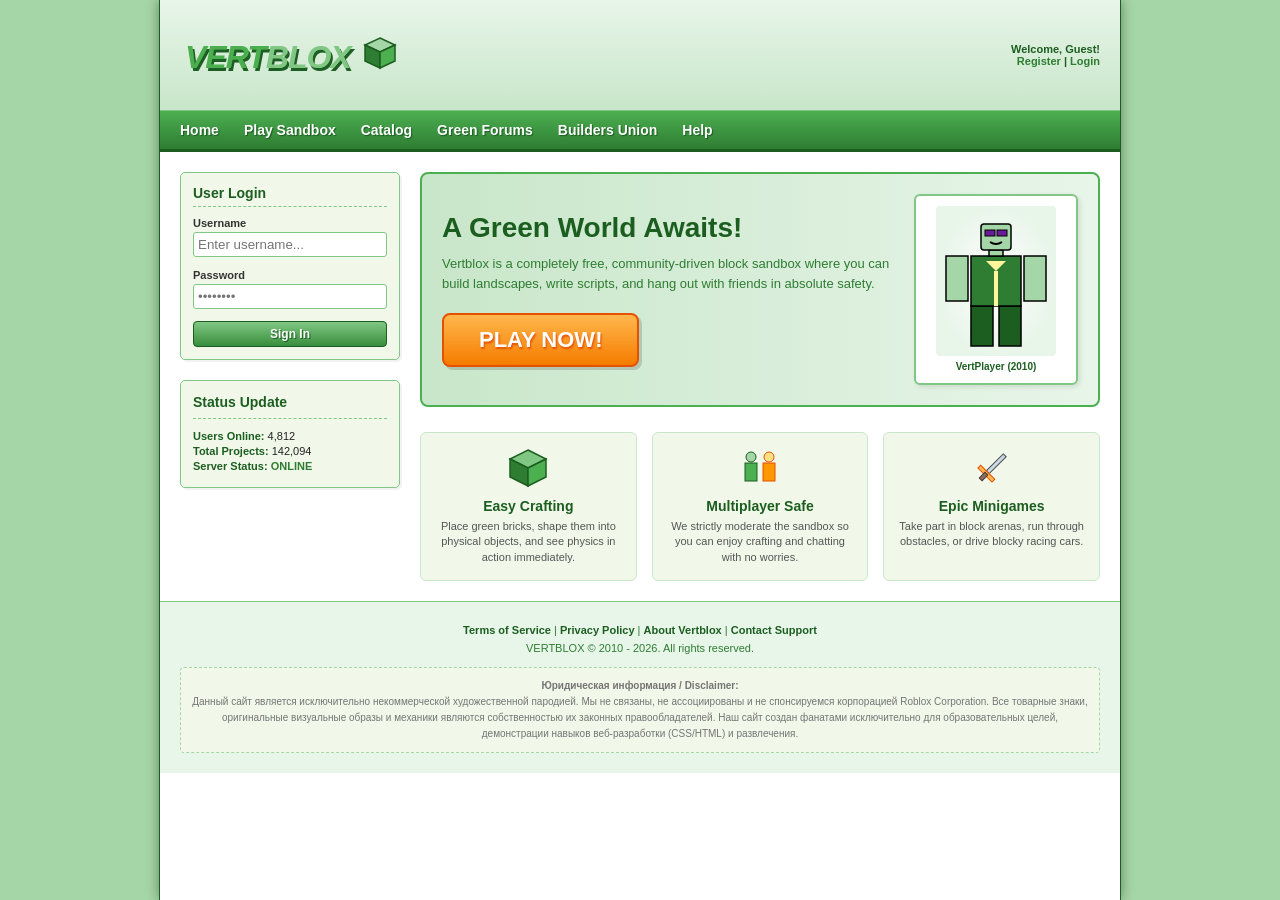
==== index.html @ 9834a373 "Rename index..html to index.html" ====
<!DOCTYPE html>
<html lang="ru">
<head>
    <meta charset="UTF-8">
    <title>VERTBLOX: Free Virtual Green Sandbox & Building Game</title>
    <style>
        /* Общие стили Web 2.0 (Эпоха 2010 года) */
        body {
            background: #a5d6a7 url('https://web.archive.org/web/20100528145241im_/http://www.roblox.com/images/Template/sub_background.gif') repeat-x top center;
            font-family: Arial, Helvetica, sans-serif;
            margin: 0;
            padding: 0;
            font-size: 12px;
            color: #222;
        }

        /* Главный контейнер */
        #Container {
            width: 960px;
            margin: 0 auto;
            background-color: #ffffff;
            box-shadow: 0 0 12px rgba(0, 0, 0, 0.4);
            min-height: 100vh;
            border-left: 1px solid #1b5e20;
            border-right: 1px solid #1b5e20;
        }

        /* Шапка сайта */
        #Header {
            background: #c8e6c9 linear-gradient(to bottom, #e8f5e9, #c8e6c9);
            height: 110px;
            padding: 0 20px;
            display: flex;
            align-items: center;
            justify-content: space-between;
            border-bottom: 1px solid #81c784;
            position: relative;
        }

        /* Уникальный зелёный логотип VERTBLOX */
        .LogoContainer {
            display: flex;
            align-items: center;
            text-decoration: none;
            cursor: pointer;
        }

        /* Зелёная панель навигации с глянцем */
        #NavigationBar {
            background: #2e7d32 linear-gradient(to bottom, #4caf50, #2e7d32);
            height: 38px;
            display: flex;
            align-items: center;
            padding: 0 20px;
            border-bottom: 3px solid #1b5e20;
        }

        #NavigationBar a {
            color: #ffffff;
            text-decoration: none;
            font-weight: bold;
            font-size: 14px;
            margin-right: 25px;
            text-shadow: 1px 1px 1px #1b5e20;
        }

        #NavigationBar a:hover {
            color: #ccff90;
            text-decoration: underline;
        }

        /* Панель статуса авторизации в шапке */
        .AuthStatus {
            font-size: 11px;
            color: #1b5e20;
            font-weight: bold;
            text-align: right;
        }

        .AuthStatus a {
            color: #2e7d32;
            text-decoration: none;
        }

        .AuthStatus a:hover {
            text-decoration: underline;
        }

        /* Основной макет страницы */
        #MainContent {
            padding: 20px;
            display: flex;
            gap: 20px;
        }

        /* Левая колонка (Авторизация) */
        #LeftColumn {
            width: 220px;
            flex-shrink: 0;
        }

        .WidgetBox {
            border: 1px solid #81c784;
            background-color: #f1f8e9;
            border-radius: 5px;
            padding: 12px;
            margin-bottom: 20px;
            box-shadow: 2px 2px 0px rgba(0, 0, 0, 0.05);
        }

        .WidgetBox h3 {
            margin: 0 0 10px 0;
            font-size: 14px;
            color: #1b5e20;
            border-bottom: 1px dashed #81c784;
            padding-bottom: 5px;
        }

        /* Поля ввода в стиле 2010 */
        .InputLabel {
            font-weight: bold;
            font-size: 11px;
            color: #333;
            margin-bottom: 3px;
            display: block;
        }

        .StyledInput {
            width: 100%;
            padding: 4px;
            border: 1px solid #81c784;
            border-radius: 3px;
            box-sizing: border-box;
            margin-bottom: 12px;
            background-color: #ffffff;
            font-family: Arial, sans-serif;
        }

        .StyledInput:focus {
            border-color: #4caf50;
            outline: none;
            box-shadow: 0 0 3px rgba(76, 175, 80, 0.5);
        }

        /* Глянцевые 2010 кнопки */
        .GreenButton {
            background: #4caf50 linear-gradient(to bottom, #81c784, #388e3c);
            border: 1px solid #1b5e20;
            color: white;
            padding: 5px 15px;
            font-weight: bold;
            font-size: 12px;
            cursor: pointer;
            border-radius: 4px;
            text-shadow: 1px 1px 0px #1b5e20;
            display: inline-block;
            text-align: center;
            text-decoration: none;
        }

        .GreenButton:hover {
            background: #66bb6a linear-gradient(to bottom, #98ee99, #2e7d32);
        }

        /* Правая колонка (Главное промо-представление) */
        #RightColumn {
            flex-grow: 1;
        }

        /* Большой рекламный блок-слайдер */
        .HeroBanner {
            background: #e8f5e9 linear-gradient(to right, #c8e6c9, #e8f5e9);
            border: 2px solid #4caf50;
            border-radius: 8px;
            padding: 20px;
            display: flex;
            align-items: center;
            justify-content: space-between;
            margin-bottom: 25px;
            position: relative;
            overflow: hidden;
        }

        .HeroText {
            max-width: 450px;
        }

        .HeroText h1 {
            font-size: 28px;
            margin: 0 0 10px 0;
            color: #1b5e20;
            font-family: "Arial Black", sans-serif;
        }

        .HeroText p {
            font-size: 13px;
            line-height: 1.5;
            color: #2e7d32;
            margin: 0 0 20px 0;
        }

        /* Огромная кнопка "PLAY NOW" */
        .PlayButton {
            background: #ff9800 linear-gradient(to bottom, #ffb74d, #f57c00);
            border: 2px solid #e65100;
            color: white !important;
            padding: 12px 35px;
            font-size: 22px;
            font-weight: 900;
            font-family: "Arial Black", sans-serif;
            text-shadow: 1px 2px 2px #e65100;
            border-radius: 8px;
            cursor: pointer;
            box-shadow: 3px 3px 0px rgba(0,0,0,0.15);
            text-decoration: none;
            display: inline-block;
        }

        .PlayButton:hover {
            background: #ffa726 linear-gradient(to bottom, #ffe082, #ef6c00);
            box-shadow: 1px 1px 0px rgba(0,0,0,0.15);
        }

        /* Сетка достоинств игры */
        .PromoGrid {
            display: grid;
            grid-template-columns: repeat(3, 1fr);
            gap: 15px;
        }

        .PromoCard {
            border: 1px solid #c8e6c9;
            background-color: #f1f8e9;
            border-radius: 6px;
            padding: 15px;
            text-align: center;
        }

        .PromoCard h4 {
            margin: 10px 0 5px 0;
            font-size: 14px;
            color: #1b5e20;
        }

        .PromoCard p {
            font-size: 11px;
            color: #555;
            line-height: 1.4;
            margin: 0;
        }

        /* Футер (Дисклеймеры) */
        #Footer {
            border-top: 1px solid #81c784;
            background-color: #e8f5e9;
            padding: 20px;
            text-align: center;
            font-size: 11px;
            color: #2e7d32;
            line-height: 1.6;
        }

        #Footer a {
            color: #1b5e20;
            font-weight: bold;
            text-decoration: none;
        }

        #Footer a:hover {
            text-decoration: underline;
        }

        .LegalNotice {
            margin-top: 10px;
            font-size: 10px;
            color: #757575;
            background-color: #f1f8e9;
            border: 1px dashed #a5d6a7;
            padding: 10px;
            border-radius: 4px;
        }
    </style>
</head>
<body>

<div id="Container">
    
    <!-- Шапка сайта -->
    <div id="Header">
        <!-- Авторский Логотип VERTBLOX (SVG) -->
        <a href="#" class="LogoContainer">
            <svg width="220" height="50" viewBox="0 0 220 50" xmlns="http://www.w3.org/2000/svg">
                <!-- 3D эффект букв -->
                <defs>
                    <filter id="shadow" x="-10%" y="-10%" width="120%" height="120%">
                        <feDropShadow dx="2" dy="3" stdDeviation="0" flood-color="#1b5e20"/>
                    </filter>
                </defs>
                <!-- Текст VERTBLOX наклонным шрифтом в стиле 2010 -->
                <text x="5" y="38" fill="#4caf50" font-family="'Arial Black', sans-serif" font-size="32" font-weight="900" font-style="italic" filter="url(#shadow)" letter-spacing="-1">
                    VERT<tspan fill="#81c784">BLOX</tspan>
                </text>
                <!-- Зелёный кубик в логотипе -->
                <g transform="translate(185, 8)">
                    <!-- Верхняя грань -->
                    <polygon points="15,0 30,7 15,14 0,7" fill="#a5d6a7" stroke="#1b5e20" stroke-width="1.5"/>
                    <!-- Левая грань -->
                    <polygon points="0,7 15,14 15,30 0,23" fill="#2e7d32" stroke="#1b5e20" stroke-width="1.5"/>
                    <!-- Правая грань -->
                    <polygon points="15,14 30,7 30,23 15,30" fill="#4caf50" stroke="#1b5e20" stroke-width="1.5"/>
                </g>
            </svg>
        </a>

        <!-- Блок входа/регистрации -->
        <div class="AuthStatus">
            Welcome, Guest! <br>
            <a href="#">Register</a> | <a href="#">Login</a>
        </div>
    </div>

    <!-- Зеленая глянцевая навигация -->
    <div id="NavigationBar">
        <a href="#">Home</a>
        <a href="#">Play Sandbox</a>
        <a href="#">Catalog</a>
        <a href="#">Green Forums</a>
        <a href="#">Builders Union</a>
        <a href="#">Help</a>
    </div>

    <!-- Основной блок -->
    <div id="MainContent">
        
        <!-- Левая колонка (Форма входа) -->
        <div id="LeftColumn">
            <div class="WidgetBox">
                <h3>User Login</h3>
                <form action="#" onsubmit="alert('Это демонстрационный сайт-пародия!'); return false;">
                    <label class="InputLabel">Username</label>
                    <input type="text" class="StyledInput" required placeholder="Enter username...">
                    
                    <label class="InputLabel">Password</label>
                    <input type="password" class="StyledInput" required placeholder="••••••••">
                    
                    <input type="submit" class="GreenButton" value="Sign In" style="width: 100%;">
                </form>
            </div>

            <div class="WidgetBox" style="font-size: 11px; line-height: 1.4;">
                <h3>Status Update</h3>
                <strong style="color: #1b5e20;">Users Online:</strong> 4,812 <br>
                <strong style="color: #1b5e20;">Total Projects:</strong> 142,094 <br>
                <strong style="color: #1b5e20;">Server Status:</strong> <span style="color: #2e7d32; font-weight: bold;">ONLINE</span>
            </div>
        </div>

        <!-- Правая колонка (Промо) -->
        <div id="RightColumn">
            
            <!-- Баннер с призывом играть и 3D-моделью нового аватара -->
            <div class="HeroBanner">
                <div class="HeroText">
                    <h1>A Green World Awaits!</h1>
                    <p>Vertblox is a completely free, community-driven block sandbox where you can build landscapes, write scripts, and hang out with friends in absolute safety.</p>
                    <a href="#" class="PlayButton">PLAY NOW!</a>
                </div>

                <!-- Уникальная пародия на модель R6 (Зелёная вариация вашего аватара) -->
                <div style="background-color: #ffffff; border: 2px solid #81c784; border-radius: 6px; padding: 10px; width: 140px; text-align: center; box-shadow: 2px 2px 5px rgba(0,0,0,0.1);">
                    <svg width="120" height="150" viewBox="0 0 120 150">
                        <defs>
                            <radialGradient id="grad" cx="50%" cy="50%" r="50%">
                                <stop offset="0%" stop-color="#ffffff"/>
                                <stop offset="100%" stop-color="#e8f5e9"/>
                            </radialGradient>
                        </defs>
                        <rect width="120" height="150" fill="url(#grad)" rx="4"/>
                        
                        <!-- Ноги -->
                        <rect x="35" y="100" width="22" height="40" fill="#1b5e20" stroke="#000" stroke-width="1.5"/>
                        <rect x="63" y="100" width="22" height="40" fill="#1b5e20" stroke="#000" stroke-width="1.5"/>

                        <!-- Торс (Зелёно-салатовый) -->
                        <rect x="35" y="50" width="50" height="50" fill="#2e7d32" stroke="#000" stroke-width="1.5"/>
                        <!-- Желтый принт/логотип -->
                        <polygon points="50,55 70,55 60,65" fill="#fff59d"/>
                        <rect x="58" y="65" width="4" height="35" fill="#fff59d"/>

                        <!-- Левая рука -->
                        <rect x="10" y="50" width="22" height="45" fill="#a5d6a7" stroke="#000" stroke-width="1.5"/>

                        <!-- Правая рука -->
                        <rect x="88" y="50" width="22" height="45" fill="#a5d6a7" stroke="#000" stroke-width="1.5"/>

                        <!-- Шея -->
                        <rect x="53" y="44" width="14" height="6" fill="#a5d6a7" stroke="#000" stroke-width="1.5"/>

                        <!-- Голова (Классическая салатовая) -->
                        <rect x="45" y="18" width="30" height="26" fill="#a5d6a7" rx="3" stroke="#000" stroke-width="1.5"/>
                        <!-- Фиолетовые пиксельные очки -->
                        <rect x="49" y="24" width="10" height="6" fill="#6a1b9a" stroke="#000" stroke-width="1"/>
                        <rect x="61" y="24" width="10" height="6" fill="#6a1b9a" stroke="#000" stroke-width="1"/>
                        <!-- Рот -->
                        <path d="M54,36 Q60,40 66,36" fill="none" stroke="#000" stroke-width="2"/>
                    </svg>
                    <span style="font-size: 10px; font-weight: bold; color: #1b5e20;">VertPlayer (2010)</span>
                </div>
            </div>

            <!-- Достоинства -->
            <div class="PromoGrid">
                
                <!-- Карта 1 -->
                <div class="PromoCard">
                    <!-- Иконка оригинального зеленого кубика -->
                    <svg width="40" height="40" viewBox="0 0 40 40" style="margin: 0 auto 5px auto; display: block;">
                        <polygon points="20,2 38,11 20,20 2,11" fill="#81c784" stroke="#1b5e20" stroke-width="1.5"/>
                        <polygon points="2,11 20,20 20,38 2,29" fill="#2e7d32" stroke="#1b5e20" stroke-width="1.5"/>
                        <polygon points="20,20 38,11 38,29 20,38" fill="#4caf50" stroke="#1b5e20" stroke-width="1.5"/>
                    </svg>
                    <h4>Easy Crafting</h4>
                    <p>Place green bricks, shape them into physical objects, and see physics in action immediately.</p>
                </div>

                <!-- Карта 2 -->
                <div class="PromoCard">
                    <!-- Иконка двух персонажей -->
                    <svg width="40" height="40" viewBox="0 0 40 40" style="margin: 0 auto 5px auto; display: block;">
                        <!-- Игрок 1 -->
                        <rect x="5" y="15" width="12" height="18" fill="#4caf50" stroke="#1b5e20" stroke-width="1"/>
                        <circle cx="11" cy="9" r="5" fill="#a5d6a7" stroke="#1b5e20" stroke-width="1"/>
                        <!-- Игрок 2 -->
                        <rect x="23" y="15" width="12" height="18" fill="#ff9800" stroke="#e65100" stroke-width="1"/>
                        <circle cx="29" cy="9" r="5" fill="#ffe082" stroke="#e65100" stroke-width="1"/>
                    </svg>
                    <h4>Multiplayer Safe</h4>
                    <p>We strictly moderate the sandbox so you can enjoy crafting and chatting with no worries.</p>
                </div>

                <!-- Карта 3 -->
                <div class="PromoCard">
                    <!-- Иконка меча -->
                    <svg width="40" height="40" viewBox="0 0 40 40" style="margin: 0 auto 5px auto; display: block;">
                        <rect x="18" y="2" width="4" height="24" fill="#cfd8dc" stroke="#37474f" stroke-width="1" transform="rotate(45 20 20)"/>
                        <rect x="10" y="26" width="20" height="4" fill="#ffb74d" stroke="#e65100" stroke-width="1" transform="rotate(45 20 20)"/>
                        <rect x="18" y="28" width="4" height="8" fill="#8d6e63" stroke="#4e342e" stroke-width="1" transform="rotate(45 20 20)"/>
                    </svg>
                    <h4>Epic Minigames</h4>
                    <p>Take part in block arenas, run through obstacles, or drive blocky racing cars.</p>
                </div>

            </div>

        </div>

    </div>

    <!-- Подвал сайта с дисклеймерами -->
    <div id="Footer">
        <a href="#">Terms of Service</a> | <a href="#">Privacy Policy</a> | <a href="#">About Vertblox</a> | <a href="#">Contact Support</a>
        <br>
        VERTBLOX © 2010 - 2026. All rights reserved.
        
        <div class="LegalNotice">
            <strong>Юридическая информация / Disclaimer:</strong><br>
            Данный сайт является исключительно некоммерческой художественной пародией. Мы не связаны, не ассоциированы и не спонсируемся корпорацией Roblox Corporation. Все товарные знаки, оригинальные визуальные образы и механики являются собственностью их законных правообладателей. Наш сайт создан фанатами исключительно для образовательных целей, демонстрации навыков веб-разработки (CSS/HTML) и развлечения.
        </div>
    </div>

</div>

</body>
</html>
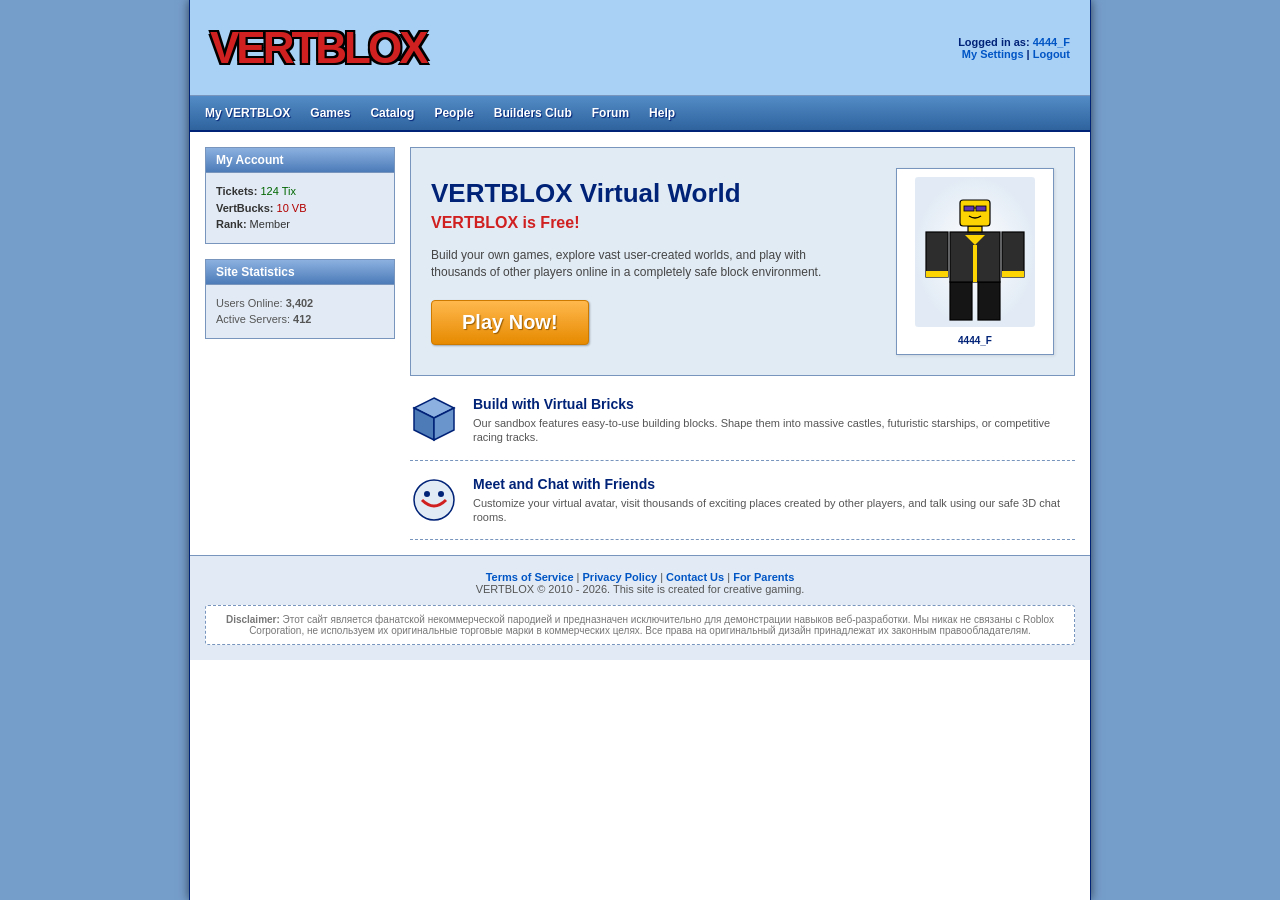
==== commit 6603a0d6: "Update fmt.Println message from 'Hello' to 'Goodbye'" ====
--- a/index.html
+++ b/index.html
@@ -2,121 +2,130 @@
 <html lang="ru">
 <head>
     <meta charset="UTF-8">
-    <title>VERTBLOX: Free Virtual Green Sandbox & Building Game</title>
+    <title>VERTBLOX: Free Virtual Sandbox & Building Game</title>
     <style>
-        /* Общие стили Web 2.0 (Эпоха 2010 года) */
+        /* Точные цвета и фон оригинального Roblox 2010 */
         body {
-            background: #a5d6a7 url('https://web.archive.org/web/20100528145241im_/http://www.roblox.com/images/Template/sub_background.gif') repeat-x top center;
+            background: #769ecb url('https://web.archive.org/web/20100528145241im_/http://www.roblox.com/images/Template/sub_background.gif') repeat-x top center;
             font-family: Arial, Helvetica, sans-serif;
             margin: 0;
             padding: 0;
             font-size: 12px;
-            color: #222;
-        }
-
-        /* Главный контейнер */
+            color: #333;
+        }
+
+        /* Главный контейнер сайта */
         #Container {
-            width: 960px;
+            width: 900px;
             margin: 0 auto;
             background-color: #ffffff;
-            box-shadow: 0 0 12px rgba(0, 0, 0, 0.4);
+            box-shadow: 0 0 10px rgba(0,0,0,0.6);
             min-height: 100vh;
-            border-left: 1px solid #1b5e20;
-            border-right: 1px solid #1b5e20;
-        }
-
-        /* Шапка сайта */
+            border-left: 1px solid #002277;
+            border-right: 1px solid #002277;
+        }
+
+        /* Шапка 2010 года */
         #Header {
-            background: #c8e6c9 linear-gradient(to bottom, #e8f5e9, #c8e6c9);
-            height: 110px;
+            background: #a9d0f5 url('https://web.archive.org/web/20100528145241im_/http://www.roblox.com/images/Template/sub_background.gif') repeat-x bottom center;
+            height: 95px;
             padding: 0 20px;
             display: flex;
             align-items: center;
             justify-content: space-between;
-            border-bottom: 1px solid #81c784;
-            position: relative;
-        }
-
-        /* Уникальный зелёный логотип VERTBLOX */
+            border-bottom: 1px solid #7795bd;
+        }
+
+        /* Логотип VERTBLOX в стиле старого красного логотипа ROBLOX */
         .LogoContainer {
             display: flex;
             align-items: center;
             text-decoration: none;
-            cursor: pointer;
-        }
-
-        /* Зелёная панель навигации с глянцем */
+        }
+
+        .LogoText {
+            font-size: 44px;
+            font-weight: 900;
+            color: #d02020; /* Классический красный */
+            text-shadow: 2px 2px 0px #000, -2px -2px 0px #000, 2px -2px 0px #000, -2px 2px 0px #000;
+            font-family: "Arial Black", sans-serif;
+            letter-spacing: -3px;
+            font-style: normal;
+        }
+
+        /* Статус авторизации в верхнем правом углу */
+        .AuthStatus {
+            font-size: 11px;
+            color: #002277;
+            text-align: right;
+            font-weight: bold;
+        }
+
+        .AuthStatus a {
+            color: #0055c5;
+            text-decoration: none;
+        }
+
+        .AuthStatus a:hover {
+            text-decoration: underline;
+        }
+
+        /* Каноничная синяя панель навигации */
         #NavigationBar {
-            background: #2e7d32 linear-gradient(to bottom, #4caf50, #2e7d32);
-            height: 38px;
+            background: #2e639e linear-gradient(to bottom, #538cc6, #2e639e);
+            height: 34px;
             display: flex;
             align-items: center;
-            padding: 0 20px;
-            border-bottom: 3px solid #1b5e20;
+            padding: 0 15px;
+            border-bottom: 2px solid #002277;
         }
 
         #NavigationBar a {
             color: #ffffff;
             text-decoration: none;
             font-weight: bold;
-            font-size: 14px;
-            margin-right: 25px;
-            text-shadow: 1px 1px 1px #1b5e20;
+            font-size: 12px;
+            margin-right: 20px;
+            text-shadow: 1px 1px 1px #002277;
         }
 
         #NavigationBar a:hover {
-            color: #ccff90;
+            color: #ffeb3b;
             text-decoration: underline;
         }
 
-        /* Панель статуса авторизации в шапке */
-        .AuthStatus {
-            font-size: 11px;
-            color: #1b5e20;
-            font-weight: bold;
-            text-align: right;
-        }
-
-        .AuthStatus a {
-            color: #2e7d32;
-            text-decoration: none;
-        }
-
-        .AuthStatus a:hover {
-            text-decoration: underline;
-        }
-
-        /* Основной макет страницы */
-        #MainContent {
-            padding: 20px;
-            display: flex;
-            gap: 20px;
-        }
-
-        /* Левая колонка (Авторизация) */
+        /* Основной контент страницы */
+        #MainBody {
+            padding: 15px;
+            display: flex;
+            gap: 15px;
+        }
+
+        /* Левая колонка (Вход на сайт) */
         #LeftColumn {
-            width: 220px;
+            width: 190px;
             flex-shrink: 0;
         }
 
+        /* Синие рамки-виджеты */
         .WidgetBox {
-            border: 1px solid #81c784;
-            background-color: #f1f8e9;
-            border-radius: 5px;
-            padding: 12px;
-            margin-bottom: 20px;
-            box-shadow: 2px 2px 0px rgba(0, 0, 0, 0.05);
+            border: 1px solid #7795bd;
+            background-color: #e2ebf5;
+            padding: 10px;
+            margin-bottom: 15px;
         }
 
         .WidgetBox h3 {
-            margin: 0 0 10px 0;
-            font-size: 14px;
-            color: #1b5e20;
-            border-bottom: 1px dashed #81c784;
-            padding-bottom: 5px;
-        }
-
-        /* Поля ввода в стиле 2010 */
+            margin: -10px -10px 10px -10px;
+            background: #6a95cc linear-gradient(to bottom, #8cb1e0, #4c7bb8);
+            color: white;
+            font-size: 12px;
+            font-weight: bold;
+            padding: 5px 10px;
+            border-bottom: 1px solid #7795bd;
+        }
+
+        /* Поля ввода */
         .InputLabel {
             font-weight: bold;
             font-size: 11px;
@@ -127,157 +136,163 @@
 
         .StyledInput {
             width: 100%;
-            padding: 4px;
-            border: 1px solid #81c784;
-            border-radius: 3px;
+            padding: 3px;
+            border: 1px solid #7f9db9;
             box-sizing: border-box;
-            margin-bottom: 12px;
-            background-color: #ffffff;
-            font-family: Arial, sans-serif;
-        }
-
-        .StyledInput:focus {
-            border-color: #4caf50;
-            outline: none;
-            box-shadow: 0 0 3px rgba(76, 175, 80, 0.5);
-        }
-
-        /* Глянцевые 2010 кнопки */
-        .GreenButton {
-            background: #4caf50 linear-gradient(to bottom, #81c784, #388e3c);
-            border: 1px solid #1b5e20;
-            color: white;
-            padding: 5px 15px;
-            font-weight: bold;
-            font-size: 12px;
+            margin-bottom: 10px;
+            font-size: 11px;
+        }
+
+        /* Синяя классическая кнопка */
+        .BlueButton {
+            background: #e1ebf5 linear-gradient(to bottom, #ffffff, #cedbe8);
+            border: 1px solid #7795bd;
+            color: #002277;
+            padding: 3px 12px;
+            font-weight: bold;
+            font-size: 11px;
             cursor: pointer;
-            border-radius: 4px;
-            text-shadow: 1px 1px 0px #1b5e20;
-            display: inline-block;
-            text-align: center;
-            text-decoration: none;
-        }
-
-        .GreenButton:hover {
-            background: #66bb6a linear-gradient(to bottom, #98ee99, #2e7d32);
-        }
-
-        /* Правая колонка (Главное промо-представление) */
+            display: block;
+            margin: 0 auto;
+        }
+
+        .BlueButton:hover {
+            background: #e2ebf5 linear-gradient(to bottom, #cedbe8, #ffffff);
+        }
+
+        /* Правая промо-колонна */
         #RightColumn {
             flex-grow: 1;
         }
 
-        /* Большой рекламный блок-слайдер */
+        /* Рекламный баннер с оранжевым уклоном */
         .HeroBanner {
-            background: #e8f5e9 linear-gradient(to right, #c8e6c9, #e8f5e9);
-            border: 2px solid #4caf50;
-            border-radius: 8px;
+            background: #e1ebf4 url('https://web.archive.org/web/20100528145241im_/http://www.roblox.com/images/Template/sub_background.gif') repeat-x top center;
+            border: 1px solid #7795bd;
             padding: 20px;
             display: flex;
             align-items: center;
             justify-content: space-between;
-            margin-bottom: 25px;
-            position: relative;
-            overflow: hidden;
+            margin-bottom: 20px;
         }
 
         .HeroText {
-            max-width: 450px;
+            max-width: 420px;
         }
 
         .HeroText h1 {
-            font-size: 28px;
-            margin: 0 0 10px 0;
-            color: #1b5e20;
-            font-family: "Arial Black", sans-serif;
+            font-size: 26px;
+            margin: 0 0 5px 0;
+            color: #002277;
+            font-family: Arial, Helvetica, sans-serif;
+            font-weight: bold;
+        }
+
+        .HeroText h2 {
+            font-size: 16px;
+            color: #d02020;
+            margin: 0 0 15px 0;
+            font-weight: bold;
         }
 
         .HeroText p {
-            font-size: 13px;
-            line-height: 1.5;
-            color: #2e7d32;
+            font-size: 12px;
+            line-height: 1.4;
+            color: #444;
             margin: 0 0 20px 0;
         }
 
-        /* Огромная кнопка "PLAY NOW" */
+        /* Легендарная оранжевая кнопка PLAY */
         .PlayButton {
-            background: #ff9800 linear-gradient(to bottom, #ffb74d, #f57c00);
-            border: 2px solid #e65100;
+            background: #ff9900 linear-gradient(to bottom, #ffb84d, #e68a00);
+            border: 1px solid #cc7a00;
             color: white !important;
-            padding: 12px 35px;
-            font-size: 22px;
-            font-weight: 900;
-            font-family: "Arial Black", sans-serif;
-            text-shadow: 1px 2px 2px #e65100;
-            border-radius: 8px;
-            cursor: pointer;
-            box-shadow: 3px 3px 0px rgba(0,0,0,0.15);
+            padding: 10px 30px;
+            font-size: 20px;
+            font-weight: bold;
+            text-shadow: 1px 1px 1px #995c00;
             text-decoration: none;
             display: inline-block;
+            border-radius: 4px;
+            box-shadow: 1px 1px 2px rgba(0,0,0,0.3);
         }
 
         .PlayButton:hover {
-            background: #ffa726 linear-gradient(to bottom, #ffe082, #ef6c00);
-            box-shadow: 1px 1px 0px rgba(0,0,0,0.15);
-        }
-
-        /* Сетка достоинств игры */
-        .PromoGrid {
-            display: grid;
-            grid-template-columns: repeat(3, 1fr);
+            background: #ffa826 linear-gradient(to bottom, #ffe0b3, #cc7a00);
+        }
+
+        /* Список особенностей */
+        .FeatureList {
+            display: flex;
+            flex-direction: column;
             gap: 15px;
         }
 
-        .PromoCard {
-            border: 1px solid #c8e6c9;
-            background-color: #f1f8e9;
-            border-radius: 6px;
+        .FeatureRow {
+            display: flex;
+            gap: 15px;
+            align-items: flex-start;
+            border-bottom: 1px dashed #7795bd;
+            padding-bottom: 15px;
+        }
+
+        .FeatureIcon {
+            width: 48px;
+            height: 48px;
+            flex-shrink: 0;
+        }
+
+        .FeatureText h3 {
+            font-size: 14px;
+            margin: 0 0 4px 0;
+            color: #002277;
+        }
+
+        .FeatureText p {
+            font-size: 11px;
+            color: #555;
+            margin: 0;
+            line-height: 1.3;
+        }
+
+        /* 3D-Отрендеренная модель персонажа 2010 */
+        .AvatarBox {
+            background-color: #ffffff;
+            border: 1px solid #7795bd;
+            padding: 8px;
+            width: 140px;
+            text-align: center;
+            box-shadow: 1px 1px 3px rgba(0,0,0,0.1);
+        }
+
+        /* Футер */
+        #Footer {
+            border-top: 1px solid #7795bd;
             padding: 15px;
             text-align: center;
-        }
-
-        .PromoCard h4 {
-            margin: 10px 0 5px 0;
-            font-size: 14px;
-            color: #1b5e20;
-        }
-
-        .PromoCard p {
             font-size: 11px;
             color: #555;
-            line-height: 1.4;
-            margin: 0;
-        }
-
-        /* Футер (Дисклеймеры) */
-        #Footer {
-            border-top: 1px solid #81c784;
-            background-color: #e8f5e9;
-            padding: 20px;
-            text-align: center;
-            font-size: 11px;
-            color: #2e7d32;
-            line-height: 1.6;
+            background-color: #e2ebf5;
         }
 
         #Footer a {
-            color: #1b5e20;
-            font-weight: bold;
+            color: #0055c5;
             text-decoration: none;
+            font-weight: bold;
         }
 
         #Footer a:hover {
             text-decoration: underline;
         }
 
-        .LegalNotice {
+        .Disclaimer {
             margin-top: 10px;
             font-size: 10px;
-            color: #757575;
-            background-color: #f1f8e9;
-            border: 1px dashed #a5d6a7;
-            padding: 10px;
-            border-radius: 4px;
+            color: #777;
+            background-color: #fff;
+            border: 1px dashed #7795bd;
+            padding: 8px;
+            border-radius: 3px;
         }
     </style>
 </head>
@@ -287,167 +302,139 @@
     
     <!-- Шапка сайта -->
     <div id="Header">
-        <!-- Авторский Логотип VERTBLOX (SVG) -->
+        <!-- Логотип VERTBLOX в стиле ROBLOX 2010 -->
         <a href="#" class="LogoContainer">
-            <svg width="220" height="50" viewBox="0 0 220 50" xmlns="http://www.w3.org/2000/svg">
-                <!-- 3D эффект букв -->
-                <defs>
-                    <filter id="shadow" x="-10%" y="-10%" width="120%" height="120%">
-                        <feDropShadow dx="2" dy="3" stdDeviation="0" flood-color="#1b5e20"/>
-                    </filter>
-                </defs>
-                <!-- Текст VERTBLOX наклонным шрифтом в стиле 2010 -->
-                <text x="5" y="38" fill="#4caf50" font-family="'Arial Black', sans-serif" font-size="32" font-weight="900" font-style="italic" filter="url(#shadow)" letter-spacing="-1">
-                    VERT<tspan fill="#81c784">BLOX</tspan>
-                </text>
-                <!-- Зелёный кубик в логотипе -->
-                <g transform="translate(185, 8)">
-                    <!-- Верхняя грань -->
-                    <polygon points="15,0 30,7 15,14 0,7" fill="#a5d6a7" stroke="#1b5e20" stroke-width="1.5"/>
-                    <!-- Левая грань -->
-                    <polygon points="0,7 15,14 15,30 0,23" fill="#2e7d32" stroke="#1b5e20" stroke-width="1.5"/>
-                    <!-- Правая грань -->
-                    <polygon points="15,14 30,7 30,23 15,30" fill="#4caf50" stroke="#1b5e20" stroke-width="1.5"/>
-                </g>
-            </svg>
+            <span class="LogoText">VERTBLOX</span>
         </a>
 
-        <!-- Блок входа/регистрации -->
+        <!-- Авторизация -->
         <div class="AuthStatus">
-            Welcome, Guest! <br>
-            <a href="#">Register</a> | <a href="#">Login</a>
+            Logged in as: <a href="#" style="font-weight: bold;">4444_F</a><br>
+            <a href="#">My Settings</a> | <a href="#">Logout</a>
         </div>
     </div>
 
-    <!-- Зеленая глянцевая навигация -->
+    <!-- Навигационная панель -->
     <div id="NavigationBar">
-        <a href="#">Home</a>
-        <a href="#">Play Sandbox</a>
+        <a href="#">My VERTBLOX</a>
+        <a href="#">Games</a>
         <a href="#">Catalog</a>
-        <a href="#">Green Forums</a>
-        <a href="#">Builders Union</a>
+        <a href="#">People</a>
+        <a href="#">Builders Club</a>
+        <a href="#">Forum</a>
         <a href="#">Help</a>
     </div>
 
-    <!-- Основной блок -->
-    <div id="MainContent">
+    <!-- Основной блок сайта -->
+    <div id="MainBody">
         
-        <!-- Левая колонка (Форма входа) -->
+        <!-- Левая колонка (Sidebar) -->
         <div id="LeftColumn">
+            <!-- Блок профиля -->
             <div class="WidgetBox">
-                <h3>User Login</h3>
-                <form action="#" onsubmit="alert('Это демонстрационный сайт-пародия!'); return false;">
-                    <label class="InputLabel">Username</label>
-                    <input type="text" class="StyledInput" required placeholder="Enter username...">
-                    
-                    <label class="InputLabel">Password</label>
-                    <input type="password" class="StyledInput" required placeholder="••••••••">
-                    
-                    <input type="submit" class="GreenButton" value="Sign In" style="width: 100%;">
-                </form>
+                <h3>My Account</h3>
+                <div style="font-size: 11px; line-height: 1.5;">
+                    <strong>Tickets:</strong> <span style="color: #006600;">124 Tix</span><br>
+                    <strong>VertBucks:</strong> <span style="color: #b30000;">10 VB</span><br>
+                    <strong>Rank:</strong> Member
+                </div>
             </div>
 
-            <div class="WidgetBox" style="font-size: 11px; line-height: 1.4;">
-                <h3>Status Update</h3>
-                <strong style="color: #1b5e20;">Users Online:</strong> 4,812 <br>
-                <strong style="color: #1b5e20;">Total Projects:</strong> 142,094 <br>
-                <strong style="color: #1b5e20;">Server Status:</strong> <span style="color: #2e7d32; font-weight: bold;">ONLINE</span>
+            <!-- Блок статистики сайта -->
+            <div class="WidgetBox">
+                <h3>Site Statistics</h3>
+                <div style="font-size: 11px; line-height: 1.5; color: #555;">
+                    Users Online: <strong>3,402</strong><br>
+                    Active Servers: <strong>412</strong>
+                </div>
             </div>
         </div>
 
-        <!-- Правая колонка (Промо) -->
+        <!-- Правая колонка (Главный контент) -->
         <div id="RightColumn">
             
-            <!-- Баннер с призывом играть и 3D-моделью нового аватара -->
+            <!-- Рекламный баннер -->
             <div class="HeroBanner">
                 <div class="HeroText">
-                    <h1>A Green World Awaits!</h1>
-                    <p>Vertblox is a completely free, community-driven block sandbox where you can build landscapes, write scripts, and hang out with friends in absolute safety.</p>
-                    <a href="#" class="PlayButton">PLAY NOW!</a>
-                </div>
-
-                <!-- Уникальная пародия на модель R6 (Зелёная вариация вашего аватара) -->
-                <div style="background-color: #ffffff; border: 2px solid #81c784; border-radius: 6px; padding: 10px; width: 140px; text-align: center; box-shadow: 2px 2px 5px rgba(0,0,0,0.1);">
+                    <h1>VERTBLOX Virtual World</h1>
+                    <h2>VERTBLOX is Free!</h2>
+                    <p>Build your own games, explore vast user-created worlds, and play with thousands of other players online in a completely safe block environment.</p>
+                    <a href="#" class="PlayButton">Play Now!</a>
+                </div>
+
+                <!-- 3D персонаж (Точная копия аватара 2010 с очками и худи) -->
+                <div class="AvatarBox">
                     <svg width="120" height="150" viewBox="0 0 120 150">
                         <defs>
-                            <radialGradient id="grad" cx="50%" cy="50%" r="50%">
+                            <radialGradient id="avatarBg" cx="50%" cy="50%" r="50%">
                                 <stop offset="0%" stop-color="#ffffff"/>
-                                <stop offset="100%" stop-color="#e8f5e9"/>
+                                <stop offset="100%" stop-color="#e2ebf5"/>
                             </radialGradient>
                         </defs>
-                        <rect width="120" height="150" fill="url(#grad)" rx="4"/>
+                        <rect width="120" height="150" fill="url(#avatarBg)" rx="3"/>
                         
-                        <!-- Ноги -->
-                        <rect x="35" y="100" width="22" height="40" fill="#1b5e20" stroke="#000" stroke-width="1.5"/>
-                        <rect x="63" y="100" width="22" height="40" fill="#1b5e20" stroke="#000" stroke-width="1.5"/>
-
-                        <!-- Торс (Зелёно-салатовый) -->
-                        <rect x="35" y="50" width="50" height="50" fill="#2e7d32" stroke="#000" stroke-width="1.5"/>
+                        <!-- Ноги (Черные) -->
+                        <rect x="35" y="105" width="22" height="38" fill="#151515" stroke="#000" stroke-width="1.2"/>
+                        <rect x="63" y="105" width="22" height="38" fill="#151515" stroke="#000" stroke-width="1.2"/>
+
+                        <!-- Торс (Серое классическое худи) -->
+                        <rect x="35" y="55" width="50" height="50" fill="#2d2d2d" stroke="#000" stroke-width="1.2"/>
                         <!-- Желтый принт/логотип -->
-                        <polygon points="50,55 70,55 60,65" fill="#fff59d"/>
-                        <rect x="58" y="65" width="4" height="35" fill="#fff59d"/>
+                        <polygon points="50,58 70,58 60,68" fill="#fcd303"/>
+                        <rect x="58" y="68" width="4" height="37" fill="#fcd303"/>
 
                         <!-- Левая рука -->
-                        <rect x="10" y="50" width="22" height="45" fill="#a5d6a7" stroke="#000" stroke-width="1.5"/>
+                        <rect x="11" y="55" width="22" height="45" fill="#2d2d2d" stroke="#000" stroke-width="1.2"/>
+                        <rect x="11" y="94" width="22" height="6" fill="#fcd303"/> <!-- Желтая кисть -->
 
                         <!-- Правая рука -->
-                        <rect x="88" y="50" width="22" height="45" fill="#a5d6a7" stroke="#000" stroke-width="1.5"/>
+                        <rect x="87" y="55" width="22" height="45" fill="#2d2d2d" stroke="#000" stroke-width="1.2"/>
+                        <rect x="87" y="94" width="22" height="6" fill="#fcd303"/> <!-- Желтая кисть -->
 
                         <!-- Шея -->
-                        <rect x="53" y="44" width="14" height="6" fill="#a5d6a7" stroke="#000" stroke-width="1.5"/>
-
-                        <!-- Голова (Классическая салатовая) -->
-                        <rect x="45" y="18" width="30" height="26" fill="#a5d6a7" rx="3" stroke="#000" stroke-width="1.5"/>
-                        <!-- Фиолетовые пиксельные очки -->
-                        <rect x="49" y="24" width="10" height="6" fill="#6a1b9a" stroke="#000" stroke-width="1"/>
-                        <rect x="61" y="24" width="10" height="6" fill="#6a1b9a" stroke="#000" stroke-width="1"/>
-                        <!-- Рот -->
-                        <path d="M54,36 Q60,40 66,36" fill="none" stroke="#000" stroke-width="2"/>
+                        <rect x="53" y="49" width="14" height="6" fill="#fcd303" stroke="#000" stroke-width="1.2"/>
+
+                        <!-- Голова -->
+                        <rect x="45" y="23" width="30" height="26" fill="#fcd303" rx="3" stroke="#000" stroke-width="1.2"/>
+                        <!-- Фиолетовые очки -->
+                        <rect x="49" y="29" width="10" height="5" fill="#5e35b1" stroke="#000" stroke-width="0.8"/>
+                        <rect x="61" y="29" width="10" height="5" fill="#5e35b1" stroke="#000" stroke-width="0.8"/>
+                        <line x1="59" y1="31" x2="61" y2="31" stroke="#000" stroke-width="1"/>
+                        <!-- Улыбка -->
+                        <path d="M54,39 Q60,43 66,39" fill="none" stroke="#000" stroke-width="1.5"/>
                     </svg>
-                    <span style="font-size: 10px; font-weight: bold; color: #1b5e20;">VertPlayer (2010)</span>
+                    <div style="font-size: 10px; font-weight: bold; color: #002277; margin-top: 5px;">4444_F</div>
                 </div>
             </div>
 
-            <!-- Достоинства -->
-            <div class="PromoGrid">
+            <!-- Список возможностей (Features) -->
+            <div class="FeatureList">
                 
-                <!-- Карта 1 -->
-                <div class="PromoCard">
-                    <!-- Иконка оригинального зеленого кубика -->
-                    <svg width="40" height="40" viewBox="0 0 40 40" style="margin: 0 auto 5px auto; display: block;">
-                        <polygon points="20,2 38,11 20,20 2,11" fill="#81c784" stroke="#1b5e20" stroke-width="1.5"/>
-                        <polygon points="2,11 20,20 20,38 2,29" fill="#2e7d32" stroke="#1b5e20" stroke-width="1.5"/>
-                        <polygon points="20,20 38,11 38,29 20,38" fill="#4caf50" stroke="#1b5e20" stroke-width="1.5"/>
+                <!-- Особенность 1 -->
+                <div class="FeatureRow">
+                    <svg class="FeatureIcon" viewBox="0 0 48 48">
+                        <polygon points="24,2 44,12 24,22 4,12" fill="#8cb1e0" stroke="#002277" stroke-width="1.5"/>
+                        <polygon points="4,12 24,22 24,44 4,34" fill="#4c7bb8" stroke="#002277" stroke-width="1.5"/>
+                        <polygon points="24,22 44,12 44,34 24,44" fill="#6a95cc" stroke="#002277" stroke-width="1.5"/>
                     </svg>
-                    <h4>Easy Crafting</h4>
-                    <p>Place green bricks, shape them into physical objects, and see physics in action immediately.</p>
-                </div>
-
-                <!-- Карта 2 -->
-                <div class="PromoCard">
-                    <!-- Иконка двух персонажей -->
-                    <svg width="40" height="40" viewBox="0 0 40 40" style="margin: 0 auto 5px auto; display: block;">
-                        <!-- Игрок 1 -->
-                        <rect x="5" y="15" width="12" height="18" fill="#4caf50" stroke="#1b5e20" stroke-width="1"/>
-                        <circle cx="11" cy="9" r="5" fill="#a5d6a7" stroke="#1b5e20" stroke-width="1"/>
-                        <!-- Игрок 2 -->
-                        <rect x="23" y="15" width="12" height="18" fill="#ff9800" stroke="#e65100" stroke-width="1"/>
-                        <circle cx="29" cy="9" r="5" fill="#ffe082" stroke="#e65100" stroke-width="1"/>
+                    <div class="FeatureText">
+                        <h3>Build with Virtual Bricks</h3>
+                        <p>Our sandbox features easy-to-use building blocks. Shape them into massive castles, futuristic starships, or competitive racing tracks.</p>
+                    </div>
+                </div>
+
+                <!-- Особенность 2 -->
+                <div class="FeatureRow">
+                    <svg class="FeatureIcon" viewBox="0 0 48 48">
+                        <circle cx="24" cy="24" r="20" fill="#e1ebf5" stroke="#002277" stroke-width="1.5"/>
+                        <path d="M12,24 Q24,36 36,24" fill="none" stroke="#d02020" stroke-width="3"/>
+                        <circle cx="17" cy="18" r="3" fill="#002277"/>
+                        <circle cx="31" cy="18" r="3" fill="#002277"/>
                     </svg>
-                    <h4>Multiplayer Safe</h4>
-                    <p>We strictly moderate the sandbox so you can enjoy crafting and chatting with no worries.</p>
-                </div>
-
-                <!-- Карта 3 -->
-                <div class="PromoCard">
-                    <!-- Иконка меча -->
-                    <svg width="40" height="40" viewBox="0 0 40 40" style="margin: 0 auto 5px auto; display: block;">
-                        <rect x="18" y="2" width="4" height="24" fill="#cfd8dc" stroke="#37474f" stroke-width="1" transform="rotate(45 20 20)"/>
-                        <rect x="10" y="26" width="20" height="4" fill="#ffb74d" stroke="#e65100" stroke-width="1" transform="rotate(45 20 20)"/>
-                        <rect x="18" y="28" width="4" height="8" fill="#8d6e63" stroke="#4e342e" stroke-width="1" transform="rotate(45 20 20)"/>
-                    </svg>
-                    <h4>Epic Minigames</h4>
-                    <p>Take part in block arenas, run through obstacles, or drive blocky racing cars.</p>
+                    <div class="FeatureText">
+                        <h3>Meet and Chat with Friends</h3>
+                        <p>Customize your virtual avatar, visit thousands of exciting places created by other players, and talk using our safe 3D chat rooms.</p>
+                    </div>
                 </div>
 
             </div>
@@ -456,15 +443,14 @@
 
     </div>
 
-    <!-- Подвал сайта с дисклеймерами -->
+    <!-- Футер страницы -->
     <div id="Footer">
-        <a href="#">Terms of Service</a> | <a href="#">Privacy Policy</a> | <a href="#">About Vertblox</a> | <a href="#">Contact Support</a>
+        <a href="#">Terms of Service</a> | <a href="#">Privacy Policy</a> | <a href="#">Contact Us</a> | <a href="#">For Parents</a>
         <br>
-        VERTBLOX © 2010 - 2026. All rights reserved.
+        VERTBLOX © 2010 - 2026. This site is created for creative gaming.
         
-        <div class="LegalNotice">
-            <strong>Юридическая информация / Disclaimer:</strong><br>
-            Данный сайт является исключительно некоммерческой художественной пародией. Мы не связаны, не ассоциированы и не спонсируемся корпорацией Roblox Corporation. Все товарные знаки, оригинальные визуальные образы и механики являются собственностью их законных правообладателей. Наш сайт создан фанатами исключительно для образовательных целей, демонстрации навыков веб-разработки (CSS/HTML) и развлечения.
+        <div class="Disclaimer">
+            <strong>Disclaimer:</strong> Этот сайт является фанатской некоммерческой пародией и предназначен исключительно для демонстрации навыков веб-разработки. Мы никак не связаны с Roblox Corporation, не используем их оригинальные торговые марки в коммерческих целях. Все права на оригинальный дизайн принадлежат их законным правообладателям.
         </div>
     </div>
 
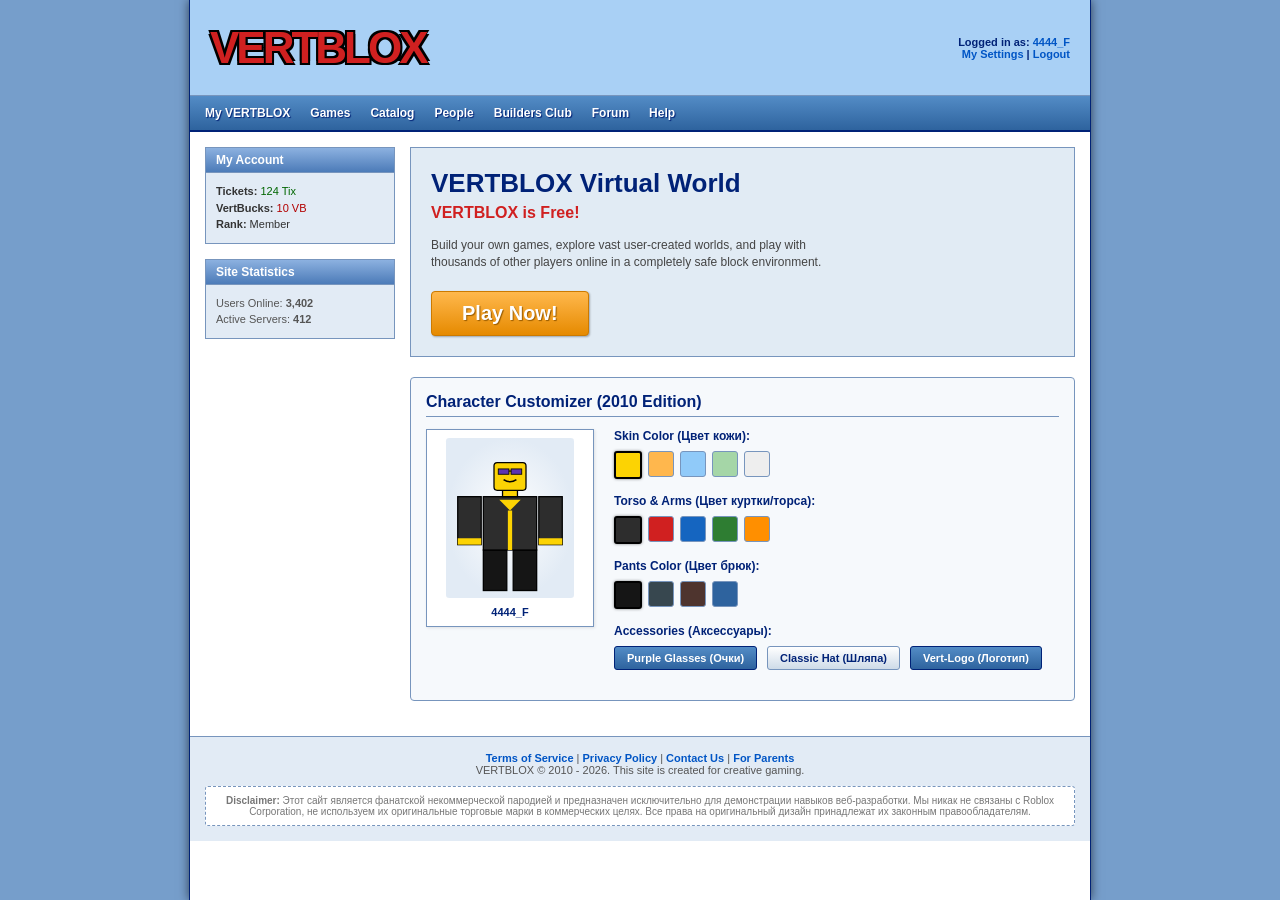
==== commit e0640763: "Update print statement from 'Hello' to 'Goodbye'" ====
--- a/index.html
+++ b/index.html
@@ -36,7 +36,6 @@
             border-bottom: 1px solid #7795bd;
         }
 
-        /* Логотип VERTBLOX в стиле старого красного логотипа ROBLOX */
         .LogoContainer {
             display: flex;
             align-items: center;
@@ -46,14 +45,13 @@
         .LogoText {
             font-size: 44px;
             font-weight: 900;
-            color: #d02020; /* Классический красный */
+            color: #d02020;
             text-shadow: 2px 2px 0px #000, -2px -2px 0px #000, 2px -2px 0px #000, -2px 2px 0px #000;
             font-family: "Arial Black", sans-serif;
             letter-spacing: -3px;
             font-style: normal;
         }
 
-        /* Статус авторизации в верхнем правом углу */
         .AuthStatus {
             font-size: 11px;
             color: #002277;
@@ -101,13 +99,12 @@
             gap: 15px;
         }
 
-        /* Левая колонка (Вход на сайт) */
+        /* Левая колонка (Sidebar) */
         #LeftColumn {
             width: 190px;
             flex-shrink: 0;
         }
 
-        /* Синие рамки-виджеты */
         .WidgetBox {
             border: 1px solid #7795bd;
             background-color: #e2ebf5;
@@ -125,47 +122,12 @@
             border-bottom: 1px solid #7795bd;
         }
 
-        /* Поля ввода */
-        .InputLabel {
-            font-weight: bold;
-            font-size: 11px;
-            color: #333;
-            margin-bottom: 3px;
-            display: block;
-        }
-
-        .StyledInput {
-            width: 100%;
-            padding: 3px;
-            border: 1px solid #7f9db9;
-            box-sizing: border-box;
-            margin-bottom: 10px;
-            font-size: 11px;
-        }
-
-        /* Синяя классическая кнопка */
-        .BlueButton {
-            background: #e1ebf5 linear-gradient(to bottom, #ffffff, #cedbe8);
-            border: 1px solid #7795bd;
-            color: #002277;
-            padding: 3px 12px;
-            font-weight: bold;
-            font-size: 11px;
-            cursor: pointer;
-            display: block;
-            margin: 0 auto;
-        }
-
-        .BlueButton:hover {
-            background: #e2ebf5 linear-gradient(to bottom, #cedbe8, #ffffff);
-        }
-
         /* Правая промо-колонна */
         #RightColumn {
             flex-grow: 1;
         }
 
-        /* Рекламный баннер с оранжевым уклоном */
+        /* Рекламный баннер */
         .HeroBanner {
             background: #e1ebf4 url('https://web.archive.org/web/20100528145241im_/http://www.roblox.com/images/Template/sub_background.gif') repeat-x top center;
             border: 1px solid #7795bd;
@@ -184,7 +146,6 @@
             font-size: 26px;
             margin: 0 0 5px 0;
             color: #002277;
-            font-family: Arial, Helvetica, sans-serif;
             font-weight: bold;
         }
 
@@ -202,7 +163,6 @@
             margin: 0 0 20px 0;
         }
 
-        /* Легендарная оранжевая кнопка PLAY */
         .PlayButton {
             background: #ff9900 linear-gradient(to bottom, #ffb84d, #e68a00);
             border: 1px solid #cc7a00;
@@ -217,52 +177,105 @@
             box-shadow: 1px 1px 2px rgba(0,0,0,0.3);
         }
 
-        .PlayButton:hover {
-            background: #ffa826 linear-gradient(to bottom, #ffe0b3, #cc7a00);
-        }
-
-        /* Список особенностей */
-        .FeatureList {
-            display: flex;
-            flex-direction: column;
-            gap: 15px;
-        }
-
-        .FeatureRow {
-            display: flex;
-            gap: 15px;
+        /* ИНТЕРФЕЙС РЕДАКТОРА АВАТАРА (Новый блок 2010-style) */
+        .CustomizerBox {
+            border: 1px solid #7795bd;
+            background-color: #f6f9fc;
+            border-radius: 4px;
+            padding: 15px;
+            margin-bottom: 20px;
+        }
+
+        .CustomizerHeader {
+            font-size: 16px;
+            font-weight: bold;
+            color: #002277;
+            margin-bottom: 12px;
+            border-bottom: 1px solid #7795bd;
+            padding-bottom: 5px;
+        }
+
+        .CustomizerLayout {
+            display: flex;
+            gap: 20px;
             align-items: flex-start;
-            border-bottom: 1px dashed #7795bd;
-            padding-bottom: 15px;
-        }
-
-        .FeatureIcon {
-            width: 48px;
-            height: 48px;
-            flex-shrink: 0;
-        }
-
-        .FeatureText h3 {
-            font-size: 14px;
-            margin: 0 0 4px 0;
-            color: #002277;
-        }
-
-        .FeatureText p {
-            font-size: 11px;
-            color: #555;
-            margin: 0;
-            line-height: 1.3;
-        }
-
-        /* 3D-Отрендеренная модель персонажа 2010 */
+        }
+
+        /* 3D-Отрендеренная превью-модель персонажа */
         .AvatarBox {
             background-color: #ffffff;
             border: 1px solid #7795bd;
             padding: 8px;
-            width: 140px;
+            width: 150px;
             text-align: center;
             box-shadow: 1px 1px 3px rgba(0,0,0,0.1);
+            flex-shrink: 0;
+        }
+
+        /* Панель управления цветами и вещами */
+        .ControlsPanel {
+            flex-grow: 1;
+        }
+
+        .ControlSection {
+            margin-bottom: 15px;
+        }
+
+        .ControlSection h4 {
+            margin: 0 0 8px 0;
+            font-size: 12px;
+            color: #002277;
+            font-weight: bold;
+        }
+
+        /* Выбор цветов */
+        .ColorGrid {
+            display: flex;
+            gap: 6px;
+            flex-wrap: wrap;
+            margin-bottom: 10px;
+        }
+
+        .ColorDot {
+            width: 24px;
+            height: 24px;
+            border: 1px solid #7795bd;
+            cursor: pointer;
+            border-radius: 3px;
+            transition: transform 0.1s ease;
+        }
+
+        .ColorDot:hover {
+            transform: scale(1.15);
+            border-color: #002277;
+        }
+
+        .ColorDot.active {
+            border: 2px solid #000;
+            box-shadow: 0 0 3px rgba(0,0,0,0.5);
+        }
+
+        /* Кнопки переключения одежды и аксессуаров */
+        .ItemSelector {
+            display: flex;
+            gap: 10px;
+        }
+
+        .ItemBtn {
+            background: #e1ebf5 linear-gradient(to bottom, #ffffff, #cedbe8);
+            border: 1px solid #7795bd;
+            color: #002277;
+            padding: 5px 12px;
+            font-weight: bold;
+            font-size: 11px;
+            cursor: pointer;
+            border-radius: 3px;
+        }
+
+        .ItemBtn.active {
+            background: #2e639e linear-gradient(to bottom, #538cc6, #2e639e);
+            color: #ffffff;
+            border-color: #002277;
         }
 
         /* Футер */
@@ -309,7 +322,7 @@
 
         <!-- Авторизация -->
         <div class="AuthStatus">
-            Logged in as: <a href="#" style="font-weight: bold;">4444_F</a><br>
+            Logged in as: <a href="#" style="font-weight: bold;" id="usernameLabel">4444_F</a><br>
             <a href="#">My Settings</a> | <a href="#">Logout</a>
         </div>
     </div>
@@ -359,84 +372,123 @@
                     <h1>VERTBLOX Virtual World</h1>
                     <h2>VERTBLOX is Free!</h2>
                     <p>Build your own games, explore vast user-created worlds, and play with thousands of other players online in a completely safe block environment.</p>
-                    <a href="#" class="PlayButton">Play Now!</a>
-                </div>
-
-                <!-- 3D персонаж (Точная копия аватара 2010 с очками и худи) -->
-                <div class="AvatarBox">
-                    <svg width="120" height="150" viewBox="0 0 120 150">
-                        <defs>
-                            <radialGradient id="avatarBg" cx="50%" cy="50%" r="50%">
-                                <stop offset="0%" stop-color="#ffffff"/>
-                                <stop offset="100%" stop-color="#e2ebf5"/>
-                            </radialGradient>
-                        </defs>
-                        <rect width="120" height="150" fill="url(#avatarBg)" rx="3"/>
-                        
-                        <!-- Ноги (Черные) -->
-                        <rect x="35" y="105" width="22" height="38" fill="#151515" stroke="#000" stroke-width="1.2"/>
-                        <rect x="63" y="105" width="22" height="38" fill="#151515" stroke="#000" stroke-width="1.2"/>
-
-                        <!-- Торс (Серое классическое худи) -->
-                        <rect x="35" y="55" width="50" height="50" fill="#2d2d2d" stroke="#000" stroke-width="1.2"/>
-                        <!-- Желтый принт/логотип -->
-                        <polygon points="50,58 70,58 60,68" fill="#fcd303"/>
-                        <rect x="58" y="68" width="4" height="37" fill="#fcd303"/>
-
-                        <!-- Левая рука -->
-                        <rect x="11" y="55" width="22" height="45" fill="#2d2d2d" stroke="#000" stroke-width="1.2"/>
-                        <rect x="11" y="94" width="22" height="6" fill="#fcd303"/> <!-- Желтая кисть -->
-
-                        <!-- Правая рука -->
-                        <rect x="87" y="55" width="22" height="45" fill="#2d2d2d" stroke="#000" stroke-width="1.2"/>
-                        <rect x="87" y="94" width="22" height="6" fill="#fcd303"/> <!-- Желтая кисть -->
-
-                        <!-- Шея -->
-                        <rect x="53" y="49" width="14" height="6" fill="#fcd303" stroke="#000" stroke-width="1.2"/>
-
-                        <!-- Голова -->
-                        <rect x="45" y="23" width="30" height="26" fill="#fcd303" rx="3" stroke="#000" stroke-width="1.2"/>
-                        <!-- Фиолетовые очки -->
-                        <rect x="49" y="29" width="10" height="5" fill="#5e35b1" stroke="#000" stroke-width="0.8"/>
-                        <rect x="61" y="29" width="10" height="5" fill="#5e35b1" stroke="#000" stroke-width="0.8"/>
-                        <line x1="59" y1="31" x2="61" y2="31" stroke="#000" stroke-width="1"/>
-                        <!-- Улыбка -->
-                        <path d="M54,39 Q60,43 66,39" fill="none" stroke="#000" stroke-width="1.5"/>
-                    </svg>
-                    <div style="font-size: 10px; font-weight: bold; color: #002277; margin-top: 5px;">4444_F</div>
+                    <a href="#" class="PlayButton" onclick="alert('Launching VERTBLOX Player...');">Play Now!</a>
                 </div>
             </div>
 
-            <!-- Список возможностей (Features) -->
-            <div class="FeatureList">
+            <!-- ИНТЕРАКТИВНЫЙ КОНСТРУКТОР АВАТАРА -->
+            <div class="CustomizerBox">
+                <div class="CustomizerHeader">Character Customizer (2010 Edition)</div>
                 
-                <!-- Особенность 1 -->
-                <div class="FeatureRow">
-                    <svg class="FeatureIcon" viewBox="0 0 48 48">
-                        <polygon points="24,2 44,12 24,22 4,12" fill="#8cb1e0" stroke="#002277" stroke-width="1.5"/>
-                        <polygon points="4,12 24,22 24,44 4,34" fill="#4c7bb8" stroke="#002277" stroke-width="1.5"/>
-                        <polygon points="24,22 44,12 44,34 24,44" fill="#6a95cc" stroke="#002277" stroke-width="1.5"/>
-                    </svg>
-                    <div class="FeatureText">
-                        <h3>Build with Virtual Bricks</h3>
-                        <p>Our sandbox features easy-to-use building blocks. Shape them into massive castles, futuristic starships, or competitive racing tracks.</p>
+                <div class="CustomizerLayout">
+                    
+                    <!-- Превью аватара (SVG, управляемый JavaScript) -->
+                    <div class="AvatarBox">
+                        <svg width="130" height="160" viewBox="0 0 120 150" id="avatarSvg">
+                            <defs>
+                                <radialGradient id="avatarBg" cx="50%" cy="50%" r="50%">
+                                    <stop offset="0%" stop-color="#ffffff"/>
+                                    <stop offset="100%" stop-color="#e2ebf5"/>
+                                </radialGradient>
+                            </defs>
+                            <rect width="120" height="150" fill="url(#avatarBg)" rx="3"/>
+                            
+                            <!-- Ноги -->
+                            <rect id="partLegL" x="35" y="105" width="22" height="38" fill="#151515" stroke="#000" stroke-width="1.2"/>
+                            <rect id="partLegR" x="63" y="105" width="22" height="38" fill="#151515" stroke="#000" stroke-width="1.2"/>
+
+                            <!-- Торс -->
+                            <rect id="partTorso" x="35" y="55" width="50" height="50" fill="#2d2d2d" stroke="#000" stroke-width="1.2"/>
+                            
+                            <!-- Принт на торсе (переключается скриптом) -->
+                            <g id="torsoPrint">
+                                <polygon points="50,58 70,58 60,68" fill="#fcd303"/>
+                                <rect x="58" y="68" width="4" height="37" fill="#fcd303"/>
+                            </g>
+
+                            <!-- Левая рука -->
+                            <rect id="partArmL" x="11" y="55" width="22" height="45" fill="#2d2d2d" stroke="#000" stroke-width="1.2"/>
+                            <rect id="partHandL" x="11" y="94" width="22" height="6" fill="#fcd303"/> <!-- кисть -->
+
+                            <!-- Правая рука -->
+                            <rect id="partArmR" x="87" y="55" width="22" height="45" fill="#2d2d2d" stroke="#000" stroke-width="1.2"/>
+                            <rect id="partHandR" x="87" y="94" width="22" height="6" fill="#fcd303"/> <!-- кисть -->
+
+                            <!-- Шея -->
+                            <rect id="partNeck" x="53" y="49" width="14" height="6" fill="#fcd303" stroke="#000" stroke-width="1.2"/>
+
+                            <!-- Голова -->
+                            <rect id="partHead" x="45" y="23" width="30" height="26" fill="#fcd303" rx="3" stroke="#000" stroke-width="1.2"/>
+                            
+                            <!-- Очки (рисуются или скрываются скриптом) -->
+                            <g id="glasses" style="display: block;">
+                                <rect x="49" y="29" width="10" height="5" fill="#5e35b1" stroke="#000" stroke-width="0.8"/>
+                                <rect x="61" y="29" width="10" height="5" fill="#5e35b1" stroke="#000" stroke-width="0.8"/>
+                                <line x1="59" y1="31" x2="61" y2="31" stroke="#000" stroke-width="1"/>
+                            </g>
+
+                            <!-- Шляпа (рисуется или скрывается скриптом) -->
+                            <g id="classicHat" style="display: none;">
+                                <ellipse cx="60" cy="22" rx="22" ry="4" fill="#d02020" stroke="#000" stroke-width="1"/>
+                                <rect x="48" y="10" width="24" height="12" fill="#d02020" stroke="#000" stroke-width="1"/>
+                                <rect x="48" y="18" width="24" height="2" fill="#fff"/>
+                            </g>
+
+                            <!-- Улыбка -->
+                            <path d="M54,39 Q60,43 66,39" fill="none" stroke="#000" stroke-width="1.5"/>
+                        </svg>
+                        <div style="font-size: 11px; font-weight: bold; color: #002277; margin-top: 5px;">4444_F</div>
                     </div>
+
+                    <!-- Панель кастомизации -->
+                    <div class="ControlsPanel">
+                        <!-- Выбор цвета кожи -->
+                        <div class="ControlSection">
+                            <h4>Skin Color (Цвет кожи):</h4>
+                            <div class="ColorGrid" id="skinColors">
+                                <div class="ColorDot active" style="background-color: #fcd303;" onclick="changeColor('skin', '#fcd303', this)"></div>
+                                <div class="ColorDot" style="background-color: #ffb74d;" onclick="changeColor('skin', '#ffb74d', this)"></div>
+                                <div class="ColorDot" style="background-color: #90caf9;" onclick="changeColor('skin', '#90caf9', this)"></div>
+                                <div class="ColorDot" style="background-color: #a5d6a7;" onclick="changeColor('skin', '#a5d6a7', this)"></div>
+                                <div class="ColorDot" style="background-color: #eeeeee;" onclick="changeColor('skin', '#eeeeee', this)"></div>
+                            </div>
+                        </div>
+
+                        <!-- Выбор цвета одежды -->
+                        <div class="ControlSection">
+                            <h4>Torso & Arms (Цвет куртки/торса):</h4>
+                            <div class="ColorGrid" id="torsoColors">
+                                <div class="ColorDot active" style="background-color: #2d2d2d;" onclick="changeColor('torso', '#2d2d2d', this)"></div>
+                                <div class="ColorDot" style="background-color: #d02020;" onclick="changeColor('torso', '#d02020', this)"></div>
+                                <div class="ColorDot" style="background-color: #1565c0;" onclick="changeColor('torso', '#1565c0', this)"></div>
+                                <div class="ColorDot" style="background-color: #2e7d32;" onclick="changeColor('torso', '#2e7d32', this)"></div>
+                                <div class="ColorDot" style="background-color: #ff8f00;" onclick="changeColor('torso', '#ff8f00', this)"></div>
+                            </div>
+                        </div>
+
+                        <!-- Выбор цвета брюк -->
+                        <div class="ControlSection">
+                            <h4>Pants Color (Цвет брюк):</h4>
+                            <div class="ColorGrid" id="legColors">
+                                <div class="ColorDot active" style="background-color: #151515;" onclick="changeColor('legs', '#151515', this)"></div>
+                                <div class="ColorDot" style="background-color: #37474f;" onclick="changeColor('legs', '#37474f', this)"></div>
+                                <div class="ColorDot" style="background-color: #4e342e;" onclick="changeColor('legs', '#4e342e', this)"></div>
+                                <div class="ColorDot" style="background-color: #2e639e;" onclick="changeColor('legs', '#2e639e', this)"></div>
+                            </div>
+                        </div>
+
+                        <!-- Выбор аксессуаров -->
+                        <div class="ControlSection">
+                            <h4>Accessories (Аксессуары):</h4>
+                            <div class="ItemSelector">
+                                <button class="ItemBtn active" id="btnGlasses" onclick="toggleAccessory('glasses')">Purple Glasses (Очки)</button>
+                                <button class="ItemBtn" id="btnHat" onclick="toggleAccessory('hat')">Classic Hat (Шляпа)</button>
+                                <button class="ItemBtn active" id="btnPrint" onclick="toggleAccessory('print')">Vert-Logo (Логотип)</button>
+                            </div>
+                        </div>
+                    </div>
+
                 </div>
-
-                <!-- Особенность 2 -->
-                <div class="FeatureRow">
-                    <svg class="FeatureIcon" viewBox="0 0 48 48">
-                        <circle cx="24" cy="24" r="20" fill="#e1ebf5" stroke="#002277" stroke-width="1.5"/>
-                        <path d="M12,24 Q24,36 36,24" fill="none" stroke="#d02020" stroke-width="3"/>
-                        <circle cx="17" cy="18" r="3" fill="#002277"/>
-                        <circle cx="31" cy="18" r="3" fill="#002277"/>
-                    </svg>
-                    <div class="FeatureText">
-                        <h3>Meet and Chat with Friends</h3>
-                        <p>Customize your virtual avatar, visit thousands of exciting places created by other players, and talk using our safe 3D chat rooms.</p>
-                    </div>
-                </div>
-
             </div>
 
         </div>
@@ -456,5 +508,69 @@
 
 </div>
 
+<!-- Скрипт кастомизации -->
+<script>
+    // Функция смены цвета частей тела
+    function changeColor(type, colorValue, element) {
+        // Убираем активный класс у кнопок данной категории
+        const parent = element.parentElement;
+        const dots = parent.getElementsByClassName('ColorDot');
+        for (let dot of dots) {
+            dot.classList.remove('active');
+        }
+        element.classList.add('active');
+
+        // Применяем цвета к SVG-элементам
+        if (type === 'skin') {
+            document.getElementById('partHead').setAttribute('fill', colorValue);
+            document.getElementById('partNeck').setAttribute('fill', colorValue);
+            document.getElementById('partHandL').setAttribute('fill', colorValue);
+            document.getElementById('partHandR').setAttribute('fill', colorValue);
+        } else if (type === 'torso') {
+            document.getElementById('partTorso').setAttribute('fill', colorValue);
+            document.getElementById('partArmL').setAttribute('fill', colorValue);
+            document.getElementById('partArmR').setAttribute('fill', colorValue);
+        } else if (type === 'legs') {
+            document.getElementById('partLegL').setAttribute('fill', colorValue);
+            document.getElementById('partLegR').setAttribute('fill', colorValue);
+        }
+    }
+
+    // Функция включения/выключения аксессуаров
+    function toggleAccessory(accessoryType) {
+        if (accessoryType === 'glasses') {
+            const glasses = document.getElementById('glasses');
+            const btn = document.getElementById('btnGlasses');
+            if (glasses.style.display === 'none') {
+                glasses.style.display = 'block';
+                btn.classList.add('active');
+            } else {
+                glasses.style.display = 'none';
+                btn.classList.remove('active');
+            }
+        } else if (accessoryType === 'hat') {
+            const hat = document.getElementById('classicHat');
+            const btn = document.getElementById('btnHat');
+            if (hat.style.display === 'none') {
+                hat.style.display = 'block';
+                btn.classList.add('active');
+            } else {
+                hat.style.display = 'none';
+                btn.classList.remove('active');
+            }
+        } else if (accessoryType === 'print') {
+            const print = document.getElementById('torsoPrint');
+            const btn = document.getElementById('btnPrint');
+            if (print.style.display === 'none') {
+                print.style.display = 'block';
+                btn.classList.add('active');
+            } else {
+                print.style.display = 'none';
+                btn.classList.remove('active');
+            }
+        }
+    }
+</script>
+
 </body>
 </html>
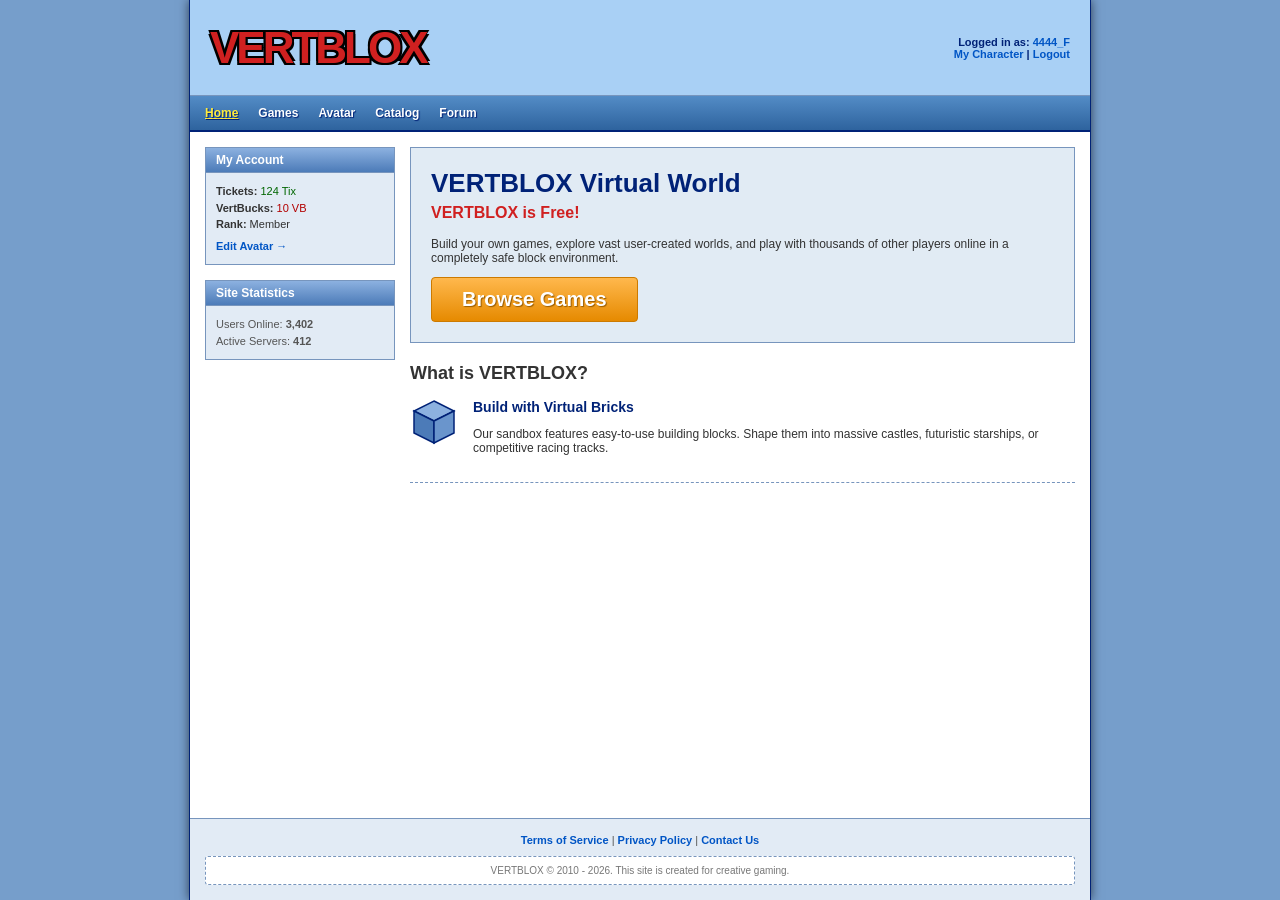
==== commit 167905df: "Refactor index.html with stylesheet and links update Updated index.html to include a stylesheet link" ====
--- a/index.html
+++ b/index.html
@@ -3,131 +3,8 @@
 <head>
     <meta charset="UTF-8">
     <title>VERTBLOX: Free Virtual Sandbox & Building Game</title>
+    <link rel="stylesheet" href="style.css">
     <style>
-        /* Точные цвета и фон оригинального Roblox 2010 */
-        body {
-            background: #769ecb url('https://web.archive.org/web/20100528145241im_/http://www.roblox.com/images/Template/sub_background.gif') repeat-x top center;
-            font-family: Arial, Helvetica, sans-serif;
-            margin: 0;
-            padding: 0;
-            font-size: 12px;
-            color: #333;
-        }
-
-        /* Главный контейнер сайта */
-        #Container {
-            width: 900px;
-            margin: 0 auto;
-            background-color: #ffffff;
-            box-shadow: 0 0 10px rgba(0,0,0,0.6);
-            min-height: 100vh;
-            border-left: 1px solid #002277;
-            border-right: 1px solid #002277;
-        }
-
-        /* Шапка 2010 года */
-        #Header {
-            background: #a9d0f5 url('https://web.archive.org/web/20100528145241im_/http://www.roblox.com/images/Template/sub_background.gif') repeat-x bottom center;
-            height: 95px;
-            padding: 0 20px;
-            display: flex;
-            align-items: center;
-            justify-content: space-between;
-            border-bottom: 1px solid #7795bd;
-        }
-
-        .LogoContainer {
-            display: flex;
-            align-items: center;
-            text-decoration: none;
-        }
-
-        .LogoText {
-            font-size: 44px;
-            font-weight: 900;
-            color: #d02020;
-            text-shadow: 2px 2px 0px #000, -2px -2px 0px #000, 2px -2px 0px #000, -2px 2px 0px #000;
-            font-family: "Arial Black", sans-serif;
-            letter-spacing: -3px;
-            font-style: normal;
-        }
-
-        .AuthStatus {
-            font-size: 11px;
-            color: #002277;
-            text-align: right;
-            font-weight: bold;
-        }
-
-        .AuthStatus a {
-            color: #0055c5;
-            text-decoration: none;
-        }
-
-        .AuthStatus a:hover {
-            text-decoration: underline;
-        }
-
-        /* Каноничная синяя панель навигации */
-        #NavigationBar {
-            background: #2e639e linear-gradient(to bottom, #538cc6, #2e639e);
-            height: 34px;
-            display: flex;
-            align-items: center;
-            padding: 0 15px;
-            border-bottom: 2px solid #002277;
-        }
-
-        #NavigationBar a {
-            color: #ffffff;
-            text-decoration: none;
-            font-weight: bold;
-            font-size: 12px;
-            margin-right: 20px;
-            text-shadow: 1px 1px 1px #002277;
-        }
-
-        #NavigationBar a:hover {
-            color: #ffeb3b;
-            text-decoration: underline;
-        }
-
-        /* Основной контент страницы */
-        #MainBody {
-            padding: 15px;
-            display: flex;
-            gap: 15px;
-        }
-
-        /* Левая колонка (Sidebar) */
-        #LeftColumn {
-            width: 190px;
-            flex-shrink: 0;
-        }
-
-        .WidgetBox {
-            border: 1px solid #7795bd;
-            background-color: #e2ebf5;
-            padding: 10px;
-            margin-bottom: 15px;
-        }
-
-        .WidgetBox h3 {
-            margin: -10px -10px 10px -10px;
-            background: #6a95cc linear-gradient(to bottom, #8cb1e0, #4c7bb8);
-            color: white;
-            font-size: 12px;
-            font-weight: bold;
-            padding: 5px 10px;
-            border-bottom: 1px solid #7795bd;
-        }
-
-        /* Правая промо-колонна */
-        #RightColumn {
-            flex-grow: 1;
-        }
-
-        /* Рекламный баннер */
         .HeroBanner {
             background: #e1ebf4 url('https://web.archive.org/web/20100528145241im_/http://www.roblox.com/images/Template/sub_background.gif') repeat-x top center;
             border: 1px solid #7795bd;
@@ -137,32 +14,8 @@
             justify-content: space-between;
             margin-bottom: 20px;
         }
-
-        .HeroText {
-            max-width: 420px;
-        }
-
-        .HeroText h1 {
-            font-size: 26px;
-            margin: 0 0 5px 0;
-            color: #002277;
-            font-weight: bold;
-        }
-
-        .HeroText h2 {
-            font-size: 16px;
-            color: #d02020;
-            margin: 0 0 15px 0;
-            font-weight: bold;
-        }
-
-        .HeroText p {
-            font-size: 12px;
-            line-height: 1.4;
-            color: #444;
-            margin: 0 0 20px 0;
-        }
-
+        .HeroText h1 { font-size: 26px; margin: 0 0 5px 0; color: #002277; }
+        .HeroText h2 { font-size: 16px; color: #d02020; margin: 0 0 15px 0; }
         .PlayButton {
             background: #ff9900 linear-gradient(to bottom, #ffb84d, #e68a00);
             border: 1px solid #cc7a00;
@@ -174,186 +27,56 @@
             text-decoration: none;
             display: inline-block;
             border-radius: 4px;
-            box-shadow: 1px 1px 2px rgba(0,0,0,0.3);
+            cursor: pointer;
         }
-
-        /* ИНТЕРФЕЙС РЕДАКТОРА АВАТАРА (Новый блок 2010-style) */
-        .CustomizerBox {
-            border: 1px solid #7795bd;
-            background-color: #f6f9fc;
-            border-radius: 4px;
-            padding: 15px;
-            margin-bottom: 20px;
+        .PlayButton:hover {
+            background: #e68a00;
         }
-
-        .CustomizerHeader {
-            font-size: 16px;
-            font-weight: bold;
-            color: #002277;
-            margin-bottom: 12px;
-            border-bottom: 1px solid #7795bd;
-            padding-bottom: 5px;
+        .FeatureRow {
+            display: flex;
+            gap: 15px;
+            align-items: flex-start;
+            border-bottom: 1px dashed #7795bd;
+            padding-bottom: 15px;
+            margin-top: 15px;
         }
-
-        .CustomizerLayout {
-            display: flex;
-            gap: 20px;
-            align-items: flex-start;
-        }
-
-        /* 3D-Отрендеренная превью-модель персонажа */
-        .AvatarBox {
-            background-color: #ffffff;
-            border: 1px solid #7795bd;
-            padding: 8px;
-            width: 150px;
-            text-align: center;
-            box-shadow: 1px 1px 3px rgba(0,0,0,0.1);
-            flex-shrink: 0;
-        }
-
-        /* Панель управления цветами и вещами */
-        .ControlsPanel {
-            flex-grow: 1;
-        }
-
-        .ControlSection {
-            margin-bottom: 15px;
-        }
-
-        .ControlSection h4 {
-            margin: 0 0 8px 0;
-            font-size: 12px;
-            color: #002277;
-            font-weight: bold;
-        }
-
-        /* Выбор цветов */
-        .ColorGrid {
-            display: flex;
-            gap: 6px;
-            flex-wrap: wrap;
-            margin-bottom: 10px;
-        }
-
-        .ColorDot {
-            width: 24px;
-            height: 24px;
-            border: 1px solid #7795bd;
-            cursor: pointer;
-            border-radius: 3px;
-            transition: transform 0.1s ease;
-        }
-
-        .ColorDot:hover {
-            transform: scale(1.15);
-            border-color: #002277;
-        }
-
-        .ColorDot.active {
-            border: 2px solid #000;
-            box-shadow: 0 0 3px rgba(0,0,0,0.5);
-        }
-
-        /* Кнопки переключения одежды и аксессуаров */
-        .ItemSelector {
-            display: flex;
-            gap: 10px;
-        }
-
-        .ItemBtn {
-            background: #e1ebf5 linear-gradient(to bottom, #ffffff, #cedbe8);
-            border: 1px solid #7795bd;
-            color: #002277;
-            padding: 5px 12px;
-            font-weight: bold;
-            font-size: 11px;
-            cursor: pointer;
-            border-radius: 3px;
-        }
-
-        .ItemBtn.active {
-            background: #2e639e linear-gradient(to bottom, #538cc6, #2e639e);
-            color: #ffffff;
-            border-color: #002277;
-        }
-
-        /* Футер */
-        #Footer {
-            border-top: 1px solid #7795bd;
-            padding: 15px;
-            text-align: center;
-            font-size: 11px;
-            color: #555;
-            background-color: #e2ebf5;
-        }
-
-        #Footer a {
-            color: #0055c5;
-            text-decoration: none;
-            font-weight: bold;
-        }
-
-        #Footer a:hover {
-            text-decoration: underline;
-        }
-
-        .Disclaimer {
-            margin-top: 10px;
-            font-size: 10px;
-            color: #777;
-            background-color: #fff;
-            border: 1px dashed #7795bd;
-            padding: 8px;
-            border-radius: 3px;
-        }
+        .FeatureIcon { width: 48px; height: 48px; flex-shrink: 0; }
+        .FeatureText h3 { font-size: 14px; margin: 0 0 4px 0; color: #002277; }
     </style>
 </head>
 <body>
 
 <div id="Container">
-    
-    <!-- Шапка сайта -->
     <div id="Header">
-        <!-- Логотип VERTBLOX в стиле ROBLOX 2010 -->
-        <a href="#" class="LogoContainer">
-            <span class="LogoText">VERTBLOX</span>
-        </a>
-
-        <!-- Авторизация -->
+        <!-- Логотип теперь ведет на главную -->
+        <a href="index.html" class="LogoContainer"><span class="LogoText">VERTBLOX</span></a>
         <div class="AuthStatus">
-            Logged in as: <a href="#" style="font-weight: bold;" id="usernameLabel">4444_F</a><br>
-            <a href="#">My Settings</a> | <a href="#">Logout</a>
+            Logged in as: <a href="avatar.html" style="font-weight: bold;">4444_F</a><br>
+            <!-- Ссылки в шапке ведут на страницу аватара -->
+            <a href="avatar.html">My Character</a> | <a href="index.html" onclick="alert('Вы вышли из аккаунта (демо-режим)'); return false;">Logout</a>
         </div>
     </div>
 
-    <!-- Навигационная панель -->
     <div id="NavigationBar">
-        <a href="#">My VERTBLOX</a>
-        <a href="#">Games</a>
-        <a href="#">Catalog</a>
-        <a href="#">People</a>
-        <a href="#">Builders Club</a>
-        <a href="#">Forum</a>
-        <a href="#">Help</a>
+        <!-- Вкладки меню ведут на нужные страницы -->
+        <a href="index.html" class="active">Home</a>
+        <a href="games.html">Games</a>
+        <a href="avatar.html">Avatar</a>
+        <a href="games.html">Catalog</a>
+        <a href="https://github.com/ILLA4444F/vertblox" target="_blank">Forum</a>
     </div>
 
-    <!-- Основной блок сайта -->
     <div id="MainBody">
-        
-        <!-- Левая колонка (Sidebar) -->
         <div id="LeftColumn">
-            <!-- Блок профиля -->
             <div class="WidgetBox">
                 <h3>My Account</h3>
                 <div style="font-size: 11px; line-height: 1.5;">
                     <strong>Tickets:</strong> <span style="color: #006600;">124 Tix</span><br>
                     <strong>VertBucks:</strong> <span style="color: #b30000;">10 VB</span><br>
-                    <strong>Rank:</strong> Member
+                    <strong>Rank:</strong> Member<br>
+                    <a href="avatar.html" style="color: #0055c5; font-weight: bold; text-decoration: none; display: inline-block; margin-top: 5px;">Edit Avatar →</a>
                 </div>
             </div>
-
-            <!-- Блок статистики сайта -->
             <div class="WidgetBox">
                 <h3>Site Statistics</h3>
                 <div style="font-size: 11px; line-height: 1.5; color: #555;">
@@ -363,214 +86,37 @@
             </div>
         </div>
 
-        <!-- Правая колонка (Главный контент) -->
         <div id="RightColumn">
-            
-            <!-- Рекламный баннер -->
             <div class="HeroBanner">
                 <div class="HeroText">
                     <h1>VERTBLOX Virtual World</h1>
                     <h2>VERTBLOX is Free!</h2>
                     <p>Build your own games, explore vast user-created worlds, and play with thousands of other players online in a completely safe block environment.</p>
-                    <a href="#" class="PlayButton" onclick="alert('Launching VERTBLOX Player...');">Play Now!</a>
+                    <!-- Кнопка "Browse Games" теперь ведет на страницу игр -->
+                    <a href="games.html" class="PlayButton">Browse Games</a>
                 </div>
             </div>
 
-            <!-- ИНТЕРАКТИВНЫЙ КОНСТРУКТОР АВАТАРА -->
-            <div class="CustomizerBox">
-                <div class="CustomizerHeader">Character Customizer (2010 Edition)</div>
-                
-                <div class="CustomizerLayout">
-                    
-                    <!-- Превью аватара (SVG, управляемый JavaScript) -->
-                    <div class="AvatarBox">
-                        <svg width="130" height="160" viewBox="0 0 120 150" id="avatarSvg">
-                            <defs>
-                                <radialGradient id="avatarBg" cx="50%" cy="50%" r="50%">
-                                    <stop offset="0%" stop-color="#ffffff"/>
-                                    <stop offset="100%" stop-color="#e2ebf5"/>
-                                </radialGradient>
-                            </defs>
-                            <rect width="120" height="150" fill="url(#avatarBg)" rx="3"/>
-                            
-                            <!-- Ноги -->
-                            <rect id="partLegL" x="35" y="105" width="22" height="38" fill="#151515" stroke="#000" stroke-width="1.2"/>
-                            <rect id="partLegR" x="63" y="105" width="22" height="38" fill="#151515" stroke="#000" stroke-width="1.2"/>
-
-                            <!-- Торс -->
-                            <rect id="partTorso" x="35" y="55" width="50" height="50" fill="#2d2d2d" stroke="#000" stroke-width="1.2"/>
-                            
-                            <!-- Принт на торсе (переключается скриптом) -->
-                            <g id="torsoPrint">
-                                <polygon points="50,58 70,58 60,68" fill="#fcd303"/>
-                                <rect x="58" y="68" width="4" height="37" fill="#fcd303"/>
-                            </g>
-
-                            <!-- Левая рука -->
-                            <rect id="partArmL" x="11" y="55" width="22" height="45" fill="#2d2d2d" stroke="#000" stroke-width="1.2"/>
-                            <rect id="partHandL" x="11" y="94" width="22" height="6" fill="#fcd303"/> <!-- кисть -->
-
-                            <!-- Правая рука -->
-                            <rect id="partArmR" x="87" y="55" width="22" height="45" fill="#2d2d2d" stroke="#000" stroke-width="1.2"/>
-                            <rect id="partHandR" x="87" y="94" width="22" height="6" fill="#fcd303"/> <!-- кисть -->
-
-                            <!-- Шея -->
-                            <rect id="partNeck" x="53" y="49" width="14" height="6" fill="#fcd303" stroke="#000" stroke-width="1.2"/>
-
-                            <!-- Голова -->
-                            <rect id="partHead" x="45" y="23" width="30" height="26" fill="#fcd303" rx="3" stroke="#000" stroke-width="1.2"/>
-                            
-                            <!-- Очки (рисуются или скрываются скриптом) -->
-                            <g id="glasses" style="display: block;">
-                                <rect x="49" y="29" width="10" height="5" fill="#5e35b1" stroke="#000" stroke-width="0.8"/>
-                                <rect x="61" y="29" width="10" height="5" fill="#5e35b1" stroke="#000" stroke-width="0.8"/>
-                                <line x1="59" y1="31" x2="61" y2="31" stroke="#000" stroke-width="1"/>
-                            </g>
-
-                            <!-- Шляпа (рисуется или скрывается скриптом) -->
-                            <g id="classicHat" style="display: none;">
-                                <ellipse cx="60" cy="22" rx="22" ry="4" fill="#d02020" stroke="#000" stroke-width="1"/>
-                                <rect x="48" y="10" width="24" height="12" fill="#d02020" stroke="#000" stroke-width="1"/>
-                                <rect x="48" y="18" width="24" height="2" fill="#fff"/>
-                            </g>
-
-                            <!-- Улыбка -->
-                            <path d="M54,39 Q60,43 66,39" fill="none" stroke="#000" stroke-width="1.5"/>
-                        </svg>
-                        <div style="font-size: 11px; font-weight: bold; color: #002277; margin-top: 5px;">4444_F</div>
-                    </div>
-
-                    <!-- Панель кастомизации -->
-                    <div class="ControlsPanel">
-                        <!-- Выбор цвета кожи -->
-                        <div class="ControlSection">
-                            <h4>Skin Color (Цвет кожи):</h4>
-                            <div class="ColorGrid" id="skinColors">
-                                <div class="ColorDot active" style="background-color: #fcd303;" onclick="changeColor('skin', '#fcd303', this)"></div>
-                                <div class="ColorDot" style="background-color: #ffb74d;" onclick="changeColor('skin', '#ffb74d', this)"></div>
-                                <div class="ColorDot" style="background-color: #90caf9;" onclick="changeColor('skin', '#90caf9', this)"></div>
-                                <div class="ColorDot" style="background-color: #a5d6a7;" onclick="changeColor('skin', '#a5d6a7', this)"></div>
-                                <div class="ColorDot" style="background-color: #eeeeee;" onclick="changeColor('skin', '#eeeeee', this)"></div>
-                            </div>
-                        </div>
-
-                        <!-- Выбор цвета одежды -->
-                        <div class="ControlSection">
-                            <h4>Torso & Arms (Цвет куртки/торса):</h4>
-                            <div class="ColorGrid" id="torsoColors">
-                                <div class="ColorDot active" style="background-color: #2d2d2d;" onclick="changeColor('torso', '#2d2d2d', this)"></div>
-                                <div class="ColorDot" style="background-color: #d02020;" onclick="changeColor('torso', '#d02020', this)"></div>
-                                <div class="ColorDot" style="background-color: #1565c0;" onclick="changeColor('torso', '#1565c0', this)"></div>
-                                <div class="ColorDot" style="background-color: #2e7d32;" onclick="changeColor('torso', '#2e7d32', this)"></div>
-                                <div class="ColorDot" style="background-color: #ff8f00;" onclick="changeColor('torso', '#ff8f00', this)"></div>
-                            </div>
-                        </div>
-
-                        <!-- Выбор цвета брюк -->
-                        <div class="ControlSection">
-                            <h4>Pants Color (Цвет брюк):</h4>
-                            <div class="ColorGrid" id="legColors">
-                                <div class="ColorDot active" style="background-color: #151515;" onclick="changeColor('legs', '#151515', this)"></div>
-                                <div class="ColorDot" style="background-color: #37474f;" onclick="changeColor('legs', '#37474f', this)"></div>
-                                <div class="ColorDot" style="background-color: #4e342e;" onclick="changeColor('legs', '#4e342e', this)"></div>
-                                <div class="ColorDot" style="background-color: #2e639e;" onclick="changeColor('legs', '#2e639e', this)"></div>
-                            </div>
-                        </div>
-
-                        <!-- Выбор аксессуаров -->
-                        <div class="ControlSection">
-                            <h4>Accessories (Аксессуары):</h4>
-                            <div class="ItemSelector">
-                                <button class="ItemBtn active" id="btnGlasses" onclick="toggleAccessory('glasses')">Purple Glasses (Очки)</button>
-                                <button class="ItemBtn" id="btnHat" onclick="toggleAccessory('hat')">Classic Hat (Шляпа)</button>
-                                <button class="ItemBtn active" id="btnPrint" onclick="toggleAccessory('print')">Vert-Logo (Логотип)</button>
-                            </div>
-                        </div>
-                    </div>
-
+            <h2>What is VERTBLOX?</h2>
+            <div class="FeatureRow">
+                <svg class="FeatureIcon" viewBox="0 0 48 48">
+                    <polygon points="24,2 44,12 24,22 4,12" fill="#8cb1e0" stroke="#002277" stroke-width="1.5"/>
+                    <polygon points="4,12 24,22 24,44 4,34" fill="#4c7bb8" stroke="#002277" stroke-width="1.5"/>
+                    <polygon points="24,22 44,12 44,34 24,44" fill="#6a95cc" stroke="#002277" stroke-width="1.5"/>
+                </svg>
+                <div class="FeatureText">
+                    <h3>Build with Virtual Bricks</h3>
+                    <p>Our sandbox features easy-to-use building blocks. Shape them into massive castles, futuristic starships, or competitive racing tracks.</p>
                 </div>
             </div>
-
-        </div>
-
-    </div>
-
-    <!-- Футер страницы -->
-    <div id="Footer">
-        <a href="#">Terms of Service</a> | <a href="#">Privacy Policy</a> | <a href="#">Contact Us</a> | <a href="#">For Parents</a>
-        <br>
-        VERTBLOX © 2010 - 2026. This site is created for creative gaming.
-        
-        <div class="Disclaimer">
-            <strong>Disclaimer:</strong> Этот сайт является фанатской некоммерческой пародией и предназначен исключительно для демонстрации навыков веб-разработки. Мы никак не связаны с Roblox Corporation, не используем их оригинальные торговые марки в коммерческих целях. Все права на оригинальный дизайн принадлежат их законным правообладателям.
         </div>
     </div>
 
+    <div id="Footer">
+        <a href="index.html">Terms of Service</a> | <a href="index.html">Privacy Policy</a> | <a href="https://github.com/ILLA4444F/vertblox" target="_blank">Contact Us</a>
+        <div class="Disclaimer">VERTBLOX © 2010 - 2026. This site is created for creative gaming.</div>
+    </div>
 </div>
-
-<!-- Скрипт кастомизации -->
-<script>
-    // Функция смены цвета частей тела
-    function changeColor(type, colorValue, element) {
-        // Убираем активный класс у кнопок данной категории
-        const parent = element.parentElement;
-        const dots = parent.getElementsByClassName('ColorDot');
-        for (let dot of dots) {
-            dot.classList.remove('active');
-        }
-        element.classList.add('active');
-
-        // Применяем цвета к SVG-элементам
-        if (type === 'skin') {
-            document.getElementById('partHead').setAttribute('fill', colorValue);
-            document.getElementById('partNeck').setAttribute('fill', colorValue);
-            document.getElementById('partHandL').setAttribute('fill', colorValue);
-            document.getElementById('partHandR').setAttribute('fill', colorValue);
-        } else if (type === 'torso') {
-            document.getElementById('partTorso').setAttribute('fill', colorValue);
-            document.getElementById('partArmL').setAttribute('fill', colorValue);
-            document.getElementById('partArmR').setAttribute('fill', colorValue);
-        } else if (type === 'legs') {
-            document.getElementById('partLegL').setAttribute('fill', colorValue);
-            document.getElementById('partLegR').setAttribute('fill', colorValue);
-        }
-    }
-
-    // Функция включения/выключения аксессуаров
-    function toggleAccessory(accessoryType) {
-        if (accessoryType === 'glasses') {
-            const glasses = document.getElementById('glasses');
-            const btn = document.getElementById('btnGlasses');
-            if (glasses.style.display === 'none') {
-                glasses.style.display = 'block';
-                btn.classList.add('active');
-            } else {
-                glasses.style.display = 'none';
-                btn.classList.remove('active');
-            }
-        } else if (accessoryType === 'hat') {
-            const hat = document.getElementById('classicHat');
-            const btn = document.getElementById('btnHat');
-            if (hat.style.display === 'none') {
-                hat.style.display = 'block';
-                btn.classList.add('active');
-            } else {
-                hat.style.display = 'none';
-                btn.classList.remove('active');
-            }
-        } else if (accessoryType === 'print') {
-            const print = document.getElementById('torsoPrint');
-            const btn = document.getElementById('btnPrint');
-            if (print.style.display === 'none') {
-                print.style.display = 'block';
-                btn.classList.add('active');
-            } else {
-                print.style.display = 'none';
-                btn.classList.remove('active');
-            }
-        }
-    }
-</script>
 
 </body>
 </html>
--- a/style.css
+++ b/style.css
@@ -0,0 +1,149 @@
+/* Общие стили для всего сайта VERTBLOX */
+body {
+    background: #769ecb url('https://web.archive.org/web/20100528145241im_/http://www.roblox.com/images/Template/sub_background.gif') repeat-x top center;
+    font-family: Arial, Helvetica, sans-serif;
+    margin: 0;
+    padding: 0;
+    font-size: 12px;
+    color: #333;
+}
+
+#Container {
+    width: 900px;
+    margin: 0 auto;
+    background-color: #ffffff;
+    box-shadow: 0 0 10px rgba(0,0,0,0.6);
+    min-height: 100vh;
+    border-left: 1px solid #002277;
+    border-right: 1px solid #002277;
+    display: flex;
+    flex-direction: column;
+}
+
+/* Шапка сайта */
+#Header {
+    background: #a9d0f5 url('https://web.archive.org/web/20100528145241im_/http://www.roblox.com/images/Template/sub_background.gif') repeat-x bottom center;
+    height: 95px;
+    padding: 0 20px;
+    display: flex;
+    align-items: center;
+    justify-content: space-between;
+    border-bottom: 1px solid #7795bd;
+}
+
+.LogoContainer {
+    display: flex;
+    align-items: center;
+    text-decoration: none;
+}
+
+.LogoText {
+    font-size: 44px;
+    font-weight: 900;
+    color: #d02020;
+    text-shadow: 2px 2px 0px #000, -2px -2px 0px #000, 2px -2px 0px #000, -2px 2px 0px #000;
+    font-family: "Arial Black", sans-serif;
+    letter-spacing: -3px;
+}
+
+.AuthStatus {
+    font-size: 11px;
+    color: #002277;
+    text-align: right;
+    font-weight: bold;
+}
+
+.AuthStatus a {
+    color: #0055c5;
+    text-decoration: none;
+}
+
+.AuthStatus a:hover {
+    text-decoration: underline;
+}
+
+/* Панель навигации (меню) */
+#NavigationBar {
+    background: #2e639e linear-gradient(to bottom, #538cc6, #2e639e);
+    height: 34px;
+    display: flex;
+    align-items: center;
+    padding: 0 15px;
+    border-bottom: 2px solid #002277;
+}
+
+#NavigationBar a {
+    color: #ffffff;
+    text-decoration: none;
+    font-weight: bold;
+    font-size: 12px;
+    margin-right: 20px;
+    text-shadow: 1px 1px 1px #002277;
+}
+
+#NavigationBar a:hover, #NavigationBar a.active {
+    color: #ffeb3b;
+    text-decoration: underline;
+}
+
+/* Основной контент */
+#MainBody {
+    padding: 15px;
+    display: flex;
+    gap: 15px;
+    flex-grow: 1;
+}
+
+#LeftColumn {
+    width: 190px;
+    flex-shrink: 0;
+}
+
+#RightColumn {
+    flex-grow: 1;
+}
+
+/* Виджеты по бокам */
+.WidgetBox {
+    border: 1px solid #7795bd;
+    background-color: #e2ebf5;
+    padding: 10px;
+    margin-bottom: 15px;
+}
+
+.WidgetBox h3 {
+    margin: -10px -10px 10px -10px;
+    background: #6a95cc linear-gradient(to bottom, #8cb1e0, #4c7bb8);
+    color: white;
+    font-size: 12px;
+    font-weight: bold;
+    padding: 5px 10px;
+    border-bottom: 1px solid #7795bd;
+}
+
+/* Футер */
+#Footer {
+    border-top: 1px solid #7795bd;
+    padding: 15px;
+    text-align: center;
+    font-size: 11px;
+    color: #555;
+    background-color: #e2ebf5;
+    margin-top: auto;
+}
+
+#Footer a {
+    color: #0055c5;
+    text-decoration: none;
+    font-weight: bold;
+}
+
+.Disclaimer {
+    margin-top: 10px;
+    font-size: 10px;
+    color: #777;
+    background-color: #fff;
+    border: 1px dashed #7795bd;
+    padding: 8px;
+    border-radius: 3px;
+}
